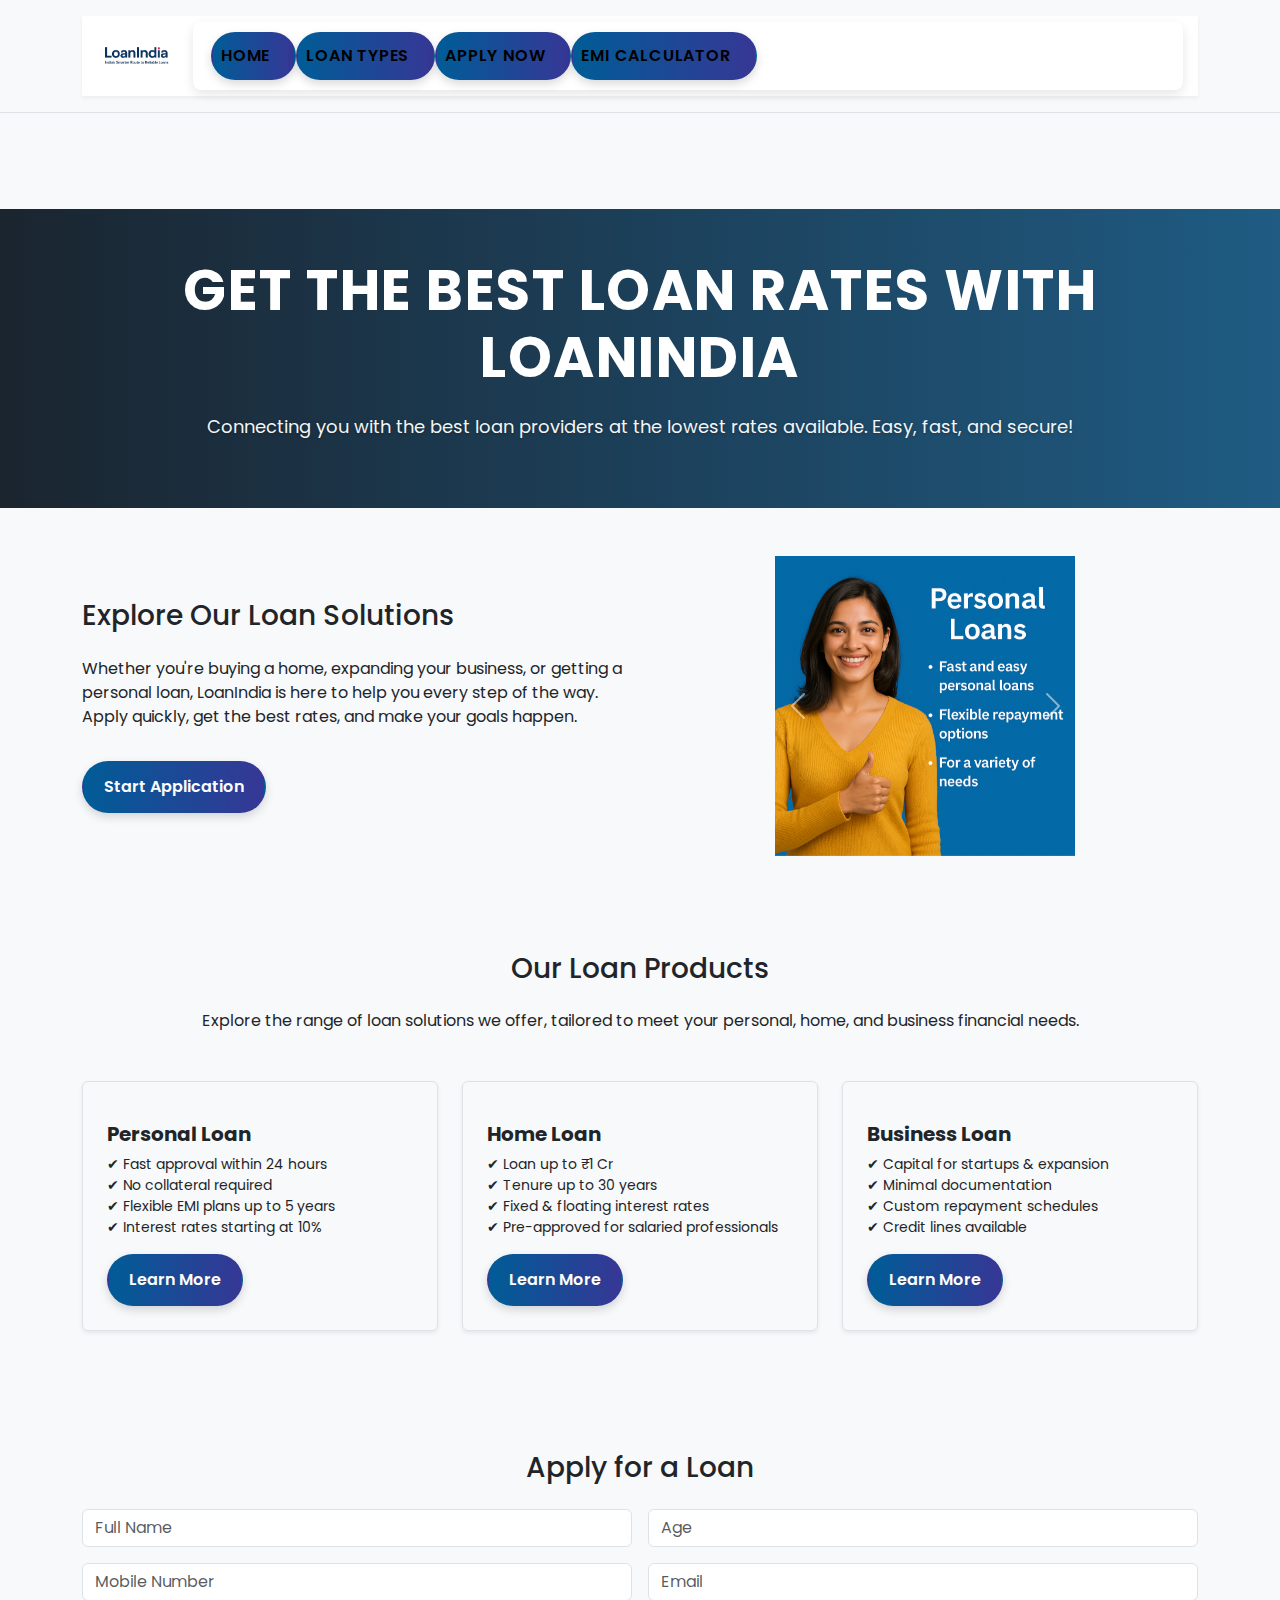
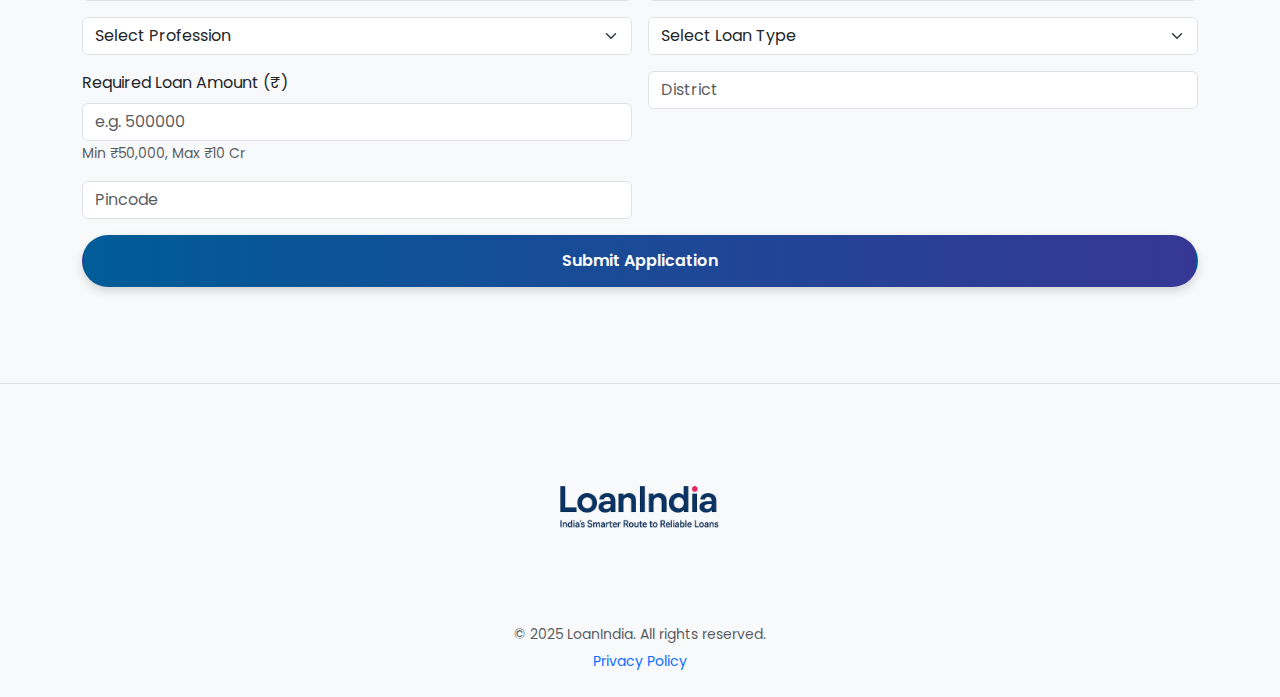
==== index.html @ de983996 "Update index.html" ====
<!DOCTYPE html>
<html lang="en">
<head>
  <meta charset="UTF-8" />
  <meta name="viewport" content="width=device-width, initial-scale=1.0"/>
  <title>LoanIndia - Helping You Secure the Right Loan</title>
   
  <!-- Bootstrap CSS -->
  <link href="bootstrap.min.css" rel="stylesheet" />

  <!-- External Custom Styles -->
  <link href="styles.css" rel="stylesheet" />

  <meta name="description" content="LoanIndia helps you secure personal, home, and business loans at competitive rates. Fast approval and easy application.">
<link rel="icon" type="image/png" href="favicon.png">


  <link href="https://fonts.googleapis.com/css2?family=Poppins:wght@400;600;700&display=swap" rel="stylesheet">
  
  <link href="https://fonts.googleapis.com/css2?family=Montserrat:wght@600&display=swap" rel="stylesheet">

</head>
<body>

  <header class="py-3 border-bottom">
 
    <div class="container">

      <nav class="navbar navbar-expand-lg navbar-light">
        <a class="navbar-brand" href="#">
          <img src="transparentlogo.png" alt="LoanIndia Logo" />
        </a>
      
        
        <button class="navbar-toggler" type="button" data-bs-toggle="collapse" data-bs-target="#navbarNav" 
                aria-controls="navbarNav" aria-expanded="false" aria-label="Toggle navigation">
          <span class="navbar-toggler-icon"></span>
        </button>
        <div class="collapse navbar-collapse justify-content-end" id="navbarNav">
          <ul class="navbar-nav">
            <li class="nav-item"><a class="nav-link" href="#home">Home</a></li>
            <li class="nav-item"><a class="nav-link" href="#loan-types">Loan Types</a></li>
            <li class="nav-item"><a class="nav-link" href="#apply">Apply Now</a></li>
            <li class="nav-item"><a class="nav-link" href="#emi-calculator" id="emi-calculator-btn">EMI Calculator</a></li>
          </ul>
        </div>
      </nav>
    </div>
  </header>
  <section class="py-5 section-after-header"></section>
<!-- EMI Calculator Modal -->




<div class="modal fade" id="emi-modal" tabindex="-1" aria-labelledby="emiModalLabel" aria-hidden="true">
  <div class="modal-dialog modal-dialog-centered">
    <div class="modal-content">

      <div class="modal-header">
        
        <h5 class="modal-title" id="emiModalLabel">EMI Calculator</h5>
        <button type="button" class="btn-close" data-bs-dismiss="modal" aria-label="Close"></button>
      </div>

      <div class="modal-body">

        <!-- Loan Amount -->
        <div class="mb-4">
          <label for="loan-amount" class="form-label">Loan Amount (₹)</label>
          <input type="range" class="form-range" id="loan-amount" min="10000" max="30000000" step="100000" value="50000">
          <div class="text-muted small">Selected: ₹<span id="loan-amount-display">50,000</span></div>
        </div>

        <!-- Interest Rate -->
        <div class="mb-4">
          <label for="interest-rate" class="form-label">Interest Rate (%)</label>
          <input type="range" class="form-range" id="interest-rate" min="1" max="20" step="0.1" value="10">
          <div class="text-muted small">Selected: <span id="interest-rate-display">10%</span></div>
        </div>

        <!-- Loan Tenure -->
        <div class="mb-4">
          <label for="loan-tenure" class="form-label">Loan Tenure (Years)</label>
          <input type="range" class="form-range" id="loan-tenure" min="1" max="30" step="1" value="10">
          <div class="text-muted small">Selected: <span id="loan-tenure-display">10</span> years</div>
        </div>

        <!-- Calculate Button -->
        <button id="calculate-emi" class="btn btn-primary w-100">Calculate EMI</button>

        <!-- Result -->
        <div id="emi-result" class="mt-4 text-center" style="display:none;">
          <h5>Your EMI: ₹<span id="emi-value"></span></h5>
        </div>

      </div>
    </div>
  </div>
</div>

  <!-- Hero Section -->
  <section id="home" class="py-5">
    <div class="container text-center">
      <h2>Get the Best Loan Rates with LoanIndia</h2>
      <p>Connecting you with the best loan providers at the lowest rates available. Easy, fast, and secure!</p>
    </div>
  </section>

  <!-- Two-Column Section with Slideshow -->
  <section class="py-5">
    <div class="container">
      <div class="row align-items-center">
        <!-- Left: Text -->
        <div class="col-md-6 mb-4 mb-md-0">
          <h3 class="mb-4">Explore Our Loan Solutions</h3>
          <p>Whether you're buying a home, expanding your business, or getting a personal loan, LoanIndia is here to help you every step of the way. Apply quickly, get the best rates, and make your goals happen.</p>
          <a href="#apply" class="btn btn-outline-primary mt-3">Start Application</a>
        </div>

        <!-- Right: Slideshow -->
        <div class="col-md-6 d-flex justify-content-center">
          <div id="loanCarousel" class="carousel slide custom-carousel" data-bs-ride="carousel">
            <div class="carousel-inner">
              <div class="carousel-item active">
                <img src="slide1.png" class="d-block w-100" alt="Slide 1">
              </div>
              <div class="carousel-item">
                <img src="slide2.png" class="d-block w-100" alt="Slide 2">
              </div>
              <div class="carousel-item">
                <img src="slide3.png" class="d-block w-100" alt="Slide 3">
              </div>
            </div>
            <button class="carousel-control-prev" type="button" data-bs-target="#loanCarousel" data-bs-slide="prev">
              <span class="carousel-control-prev-icon"></span>
              <span class="visually-hidden">Previous</span>
            </button>
            <button class="carousel-control-next" type="button" data-bs-target="#loanCarousel" data-bs-slide="next">
              <span class="carousel-control-next-icon"></span>
              <span class="visually-hidden">Next</span>
            </button>
          </div>
        </div>
      </div>
    </div>
  </section>

  <!-- Loan Types -->
  <section id="loan-types" class="container text-center py-5">
    <h3 class="mb-4">Our Loan Products</h3>
    <p class="mb-5">Explore the range of loan solutions we offer, tailored to meet your personal, home, and business financial needs.</p>
  
    <div class="row text-start">
      <!-- Personal Loan -->
      <div class="col-md-4 mb-4">
        <div class="p-4 border rounded shadow-sm h-100">
          <div class="mb-3 text-primary">
            <i class="bi bi-person-circle" style="font-size: 2rem;"></i>
          </div>
          <h5 class="fw-bold">Personal Loan</h5>
          <ul class="list-unstyled small mb-3">
            <li>✔ Fast approval within 24 hours</li>
            <li>✔ No collateral required</li>
            <li>✔ Flexible EMI plans up to 5 years</li>
            <li>✔ Interest rates starting at 10%</li>
          </ul>
          <a href="#" class="btn btn-outline-primary btn-sm">Learn More</a>
        </div>
      </div>
  
      <!-- Home Loan -->
      <div class="col-md-4 mb-4">
        <div class="p-4 border rounded shadow-sm h-100">
          <div class="mb-3 text-success">
            <i class="bi bi-house-door" style="font-size: 2rem;"></i>
          </div>
          <h5 class="fw-bold">Home Loan</h5>
          <ul class="list-unstyled small mb-3">
            <li>✔ Loan up to ₹1 Cr</li>
            <li>✔ Tenure up to 30 years</li>
            <li>✔ Fixed & floating interest rates</li>
            <li>✔ Pre-approved for salaried professionals</li>
          </ul>
          <a href="#" class="btn btn-outline-success btn-sm">Learn More</a>
        </div>
      </div>
  
      <!-- Business Loan -->
      <div class="col-md-4 mb-4">
        <div class="p-4 border rounded shadow-sm h-100">
          <div class="mb-3 text-warning">
            <i class="bi bi-briefcase" style="font-size: 2rem;"></i>
          </div>
          <h5 class="fw-bold">Business Loan</h5>
          <ul class="list-unstyled small mb-3">
            <li>✔ Capital for startups & expansion</li>
            <li>✔ Minimal documentation</li>
            <li>✔ Custom repayment schedules</li>
            <li>✔ Credit lines available</li>
          </ul>
          <a href="#" class="btn btn-outline-warning btn-sm">Learn More</a>
        </div>
      </div>
    </div>
  </section>

<!-- Application Form -->
<section id="apply" class="container py-5">
  <h3 class="text-center mb-4">Apply for a Loan</h3>

  <form action="https://formsubmit.co/loanindiaofficial@gmail.com" method="POST">
    <div class="row g-3">

      <!-- Name -->
      <div class="col-md-6">
        <input type="text" class="form-control" name="Full Name" placeholder="Full Name" required>
      </div>

      <!-- Age -->
      <div class="col-md-6">
        <input type="number" class="form-control" name="Age" placeholder="Age" min="18" max="100" required>
      </div>

      <!-- Mobile -->
      <div class="col-md-6">
        <input type="tel" class="form-control" name="Mobile Number" placeholder="Mobile Number" pattern="[0-9]{10}" required>
      </div>

      <!-- Email -->
      <div class="col-md-6">
        <input type="email" class="form-control" name="Email" placeholder="Email" required>
      </div>

      <!-- Profession -->
      <div class="col-md-6">
        <select class="form-select" name="Profession" required>
          <option value="">Select Profession</option>
          <option>Salaried</option>
          <option>Self-Employed Business</option>
          <option>Professional (Doctor, CA, etc.)</option>
        </select>
      </div>

      <!-- Loan Type -->
      <div class="col-md-6">
        <select class="form-select" name="Loan Type" required>
          <option value="">Select Loan Type</option>
          <option>Home Loan</option>
          <option>Personal Loan</option>
          <option>Business Loan</option>
          <option>Car Loan</option>
          <option>Mortgage Loan</option>
        </select>
      </div>

      <!-- Required Loan Amount -->
      <div class="col-md-6">
        <label for="required-loan-amount" class="form-label">Required Loan Amount (₹)</label>
        <input type="number" class="form-control" name="Required Loan Amount" id="required-loan-amount" min="50000" max="100000000" step="50000" placeholder="e.g. 500000" required>
        <small class="text-muted">Min ₹50,000, Max ₹10 Cr</small>
      </div>

      <!-- District -->
      <div class="col-md-6">
        <input type="text" class="form-control" name="District" placeholder="District" required>
      </div>

      <!-- Pincode -->
      <div class="col-md-6">
        <input type="text" class="form-control" name="Pincode" placeholder="Pincode" pattern="[0-9]{6}" required>
      </div>

      <!-- Hidden configs for FormSubmit -->
      <input type="hidden" name="_captcha" value="false">
      <input type="hidden" name="_next" value="https://yourdomain.com/thank-you.html">

      <!-- Submit Button -->
      <div class="col-12">
        <button type="submit" class="btn btn-success w-100">Submit Application</button>
      </div>
      
    </div>
  </form>
</section>

  <!-- Footer -->
  <footer class="bg-light py-4 mt-5 border-top">
    <div class="container text-center">
      <!-- Logo -->
      <a class="d-inline-flex align-items-center justify-content-center mb-3" href="#">
        <img src="transparentlogo.png" alt="LoanIndia Logo" class="footer-logo">
      </a>

      <!-- Copyright and Privacy Policy -->
      <p class="mb-1 text-muted small">&copy; 2025 LoanIndia. All rights reserved.</p>
      <p class="mb-0">
        <a href="privacy-policy.html" class="text-decoration-none text-primary small">Privacy Policy</a>
      </p>
    </div>
</footer>

  

  <!-- Bootstrap JS -->
  <script src="js/bootstrap.bundle.min.js"></script>
  <script src="script.js"></script> 

</body>
</html>
---- styles.css ----
/* Apply Poppins as default site-wide font */
body, h1, h2, h3, h4, h5, h6, p, a, button, input, select, textarea, label {
    font-family: 'Poppins', 'Segoe UI', 'Helvetica Neue', sans-serif;
}

/* General Body Styling */
body {
    font-family: 'Poppins', sans-serif;  /* Set Poppins as the default font */
    background-color: #f8f9fa;
    margin: 0;
    padding: 0;
    overflow-x: hidden;
    box-sizing: border-box;
    transition: all 0.3s ease;
}

/* Hero Section Styling */
#home {
    background: linear-gradient(90deg, #2c3e50 0%, #3498db 100%);
    background-position: center;
    background-attachment: fixed;
    background-size: cover;
    padding: 120px 0;
    color: #fff;
    text-align: center;
    position: relative;
    overflow: hidden;
}

#home::before {
    content: "";
    position: absolute;
    top: 0; left: 0;
    width: 100%;
    height: 100%;
    background: rgba(0, 0, 0, 0.4);
    z-index: 1;
}

#home h2 {
    font-size: 3.5rem;
    font-weight: 700;
    text-transform: uppercase;
    letter-spacing: 1.5px;
    color: #fff;
    position: relative;
    z-index: 2;
    animation: fadeInSlide 2s ease-out forwards;
}

/* Professional Animation: Fade in and slide up effect */
@keyframes fadeInSlide {
    0% {
        opacity: 0;
        transform: translateY(30px);
    }
    100% {
        opacity: 1;
        transform: translateY(0);
    }
}

#home p {
    font-size: 1.125rem;
    line-height: 1.8;
    margin-top: 20px;
    color: #f5f5f5;
    position: relative;
    z-index: 2;
    text-shadow: 0 1px 3px rgba(0, 0, 0, 0.25);
    animation: fadeInSlide 2s ease-out 0.5s forwards;
}

/* Buttons with Linear Gradient */
.btn, .btn-gradient {
    position: relative;
    display: inline-block;
    padding: 12px 20px;
    font-size: 1rem;
    font-weight: 600;
    border: 2px solid transparent;
    border-radius: 30px;
    background: linear-gradient(90deg, #005c97 0%, #363795 100%);
    color: #fff;
    transition: all 0.3s ease;
    box-shadow: 0 4px 10px rgba(0, 0, 0, 0.15);
}

.btn:hover, .btn-gradient:hover {
    transform: translateY(-4px) scale(1.05);
    box-shadow: 0 8px 16px rgba(0, 0, 0, 0.25);
}

.btn:active, .btn-gradient:active {
    transform: translateY(2px) scale(1);
    box-shadow: 0 2px 4px rgba(0, 0, 0, 0.2);
}

/* Gradient Navbar Links - Similar to .btn-gradient */
.navbar .nav-link {
    display: inline-block;
    padding: 10px 22px;
    font-size: 1rem;
    font-weight: 600;
    text-transform: uppercase;
    letter-spacing: 0.8px;
    color: #fff;
    border: 2px solid transparent;
    border-radius: 30px;
    background: linear-gradient(90deg, #005c97 0%, #363795 100%);
    box-shadow: 0 4px 10px rgba(0, 0, 0, 0.15);
    margin: 0 8px;
    transition: all 0.3s ease;
    text-decoration: none;
}

/* Hover & Focus States */
.navbar .nav-link:hover,
.navbar .nav-link:focus {
    transform: translateY(-4px) scale(1.05);
    box-shadow: 0 8px 16px rgba(0, 0, 0, 0.25);
    color: #fff;
    text-decoration: none;
}

/* Active / Clicked State */
.navbar .nav-link:active {
    transform: translateY(2px) scale(1);
    box-shadow: 0 2px 4px rgba(0, 0, 0, 0.2);
    background: linear-gradient(90deg, #005c97 0%, #363795 100%);
}

/* Modal Backdrop */
.modal-backdrop {
    background-color: rgba(0, 0, 0, 0.7);
}

/* Custom EMI Modal Styling */
#emi-modal .modal-content {
    border-radius: 12px;
    padding: 30px;
    box-shadow: 0 12px 24px rgba(0, 0, 0, 0.2);
}

#emi-modal .modal-header {
    border-bottom: none;
}

#emi-modal .modal-title {
    font-weight: bold;
    font-size: 1.5rem;
}

#emi-modal .form-label {
    font-weight: 600;
    margin-bottom: 6px;
}

#emi-modal .form-range {
    accent-color: #005c97;
}

#emi-result {
    background-color: #e9f7fc;
    padding: 15px;
    border-radius: 8px;
    border: 1px solid #cce5ff;
    font-size: 1.2rem;
    font-weight: 600;
}

/* Loan Product Cards */
.card {
    transition: transform 0.3s ease, box-shadow 0.3s ease;
    border: none;
    border-radius: 10px;
    box-shadow: 0 8px 20px rgba(0, 0, 0, 0.1);
}

.card:hover {
    transform: translateY(-10px) scale(1.05);
    box-shadow: 0 12px 24px rgba(0, 0, 0, 0.2);
}

/* Carousel Image Effects */
#loanCarousel img {
    transition: transform 0.4s ease, filter 0.3s ease;
}

#loanCarousel img:hover {
    transform: scale(1.1) rotate(3deg);
    filter: brightness(110%);
}

/* Footer Styling */
.footer {
    background-color: #1a1a1a;
    color: #fff;
}

/* Footer logo styling */
.footer-logo {
    height: auto;                /* Maintain proportional height */
    max-height: 200px;            /* Suitable max height for footer */
    width: auto;                 /* Maintain aspect ratio */
    max-width: 220%;             /* Prevent it from stretching too wide */
    object-fit: contain;         /* Keep logo from getting distorted */
    background-color: transparent; /* Ensure transparency if PNG */
}

/* Footer links styling */
.footer-link {
    color: #bbb;
    text-decoration: none;
    transition: color 0.3s ease;
}

.footer-link:hover {
    color: #fff;
    text-decoration: underline;
}

.footer h6 {
    color: #f8f9fa;
}

/* Carousel Image Styling */
.carousel-item img {
    width: 100%;
    height: auto;
    max-height: 300px;
    object-fit: cover;
    display: block;
}

/* Mobile carousel image adjustment */
@media (max-width: 576px) {
    .carousel-item img {
        width: 100%;
        height: 200px;
        object-fit: cover;
    }
}

/* Navbar Styles */
.navbar {
    display: flex;
    justify-content: space-between;
    align-items: center;
    padding: 0 15px;
    height: 80px;
    background-color: #fff;
    box-shadow: 0 2px 4px rgba(0, 0, 0, 0.05);
}

/* Navbar brand/logo */
.navbar-brand {
    display: flex;
    align-items: center;
    height: 100%;
}

.navbar-brand img {
    height: auto;
    max-height: 80px;
    width: auto;
    max-width: 100%;
    object-fit: contain;
    background-color: transparent;
}

/* Navbar toggler and collapse menu */
.navbar-collapse {
    background-color: #fff;
    padding: 10px;
    z-index: 999;
    border-radius: 8px;
    box-shadow: 0 4px 12px rgba(0, 0, 0, 0.1);
}

.navbar-nav {
    flex-direction: column;
    align-items: flex-start;
    width: 100%;
}

.navbar .nav-link {
    color: #000;
    display: block;
    width: 100%;
    padding: 10px 0;
    text-align: left;
    font-weight: 600;
    text-decoration: none;
}

/* Navbar toggle button */
.navbar-toggler {
    border: none;
    outline: none;
}

/* Ensure nav links look good on hover */
.navbar .nav-link:hover {
    color: #005c97;
}
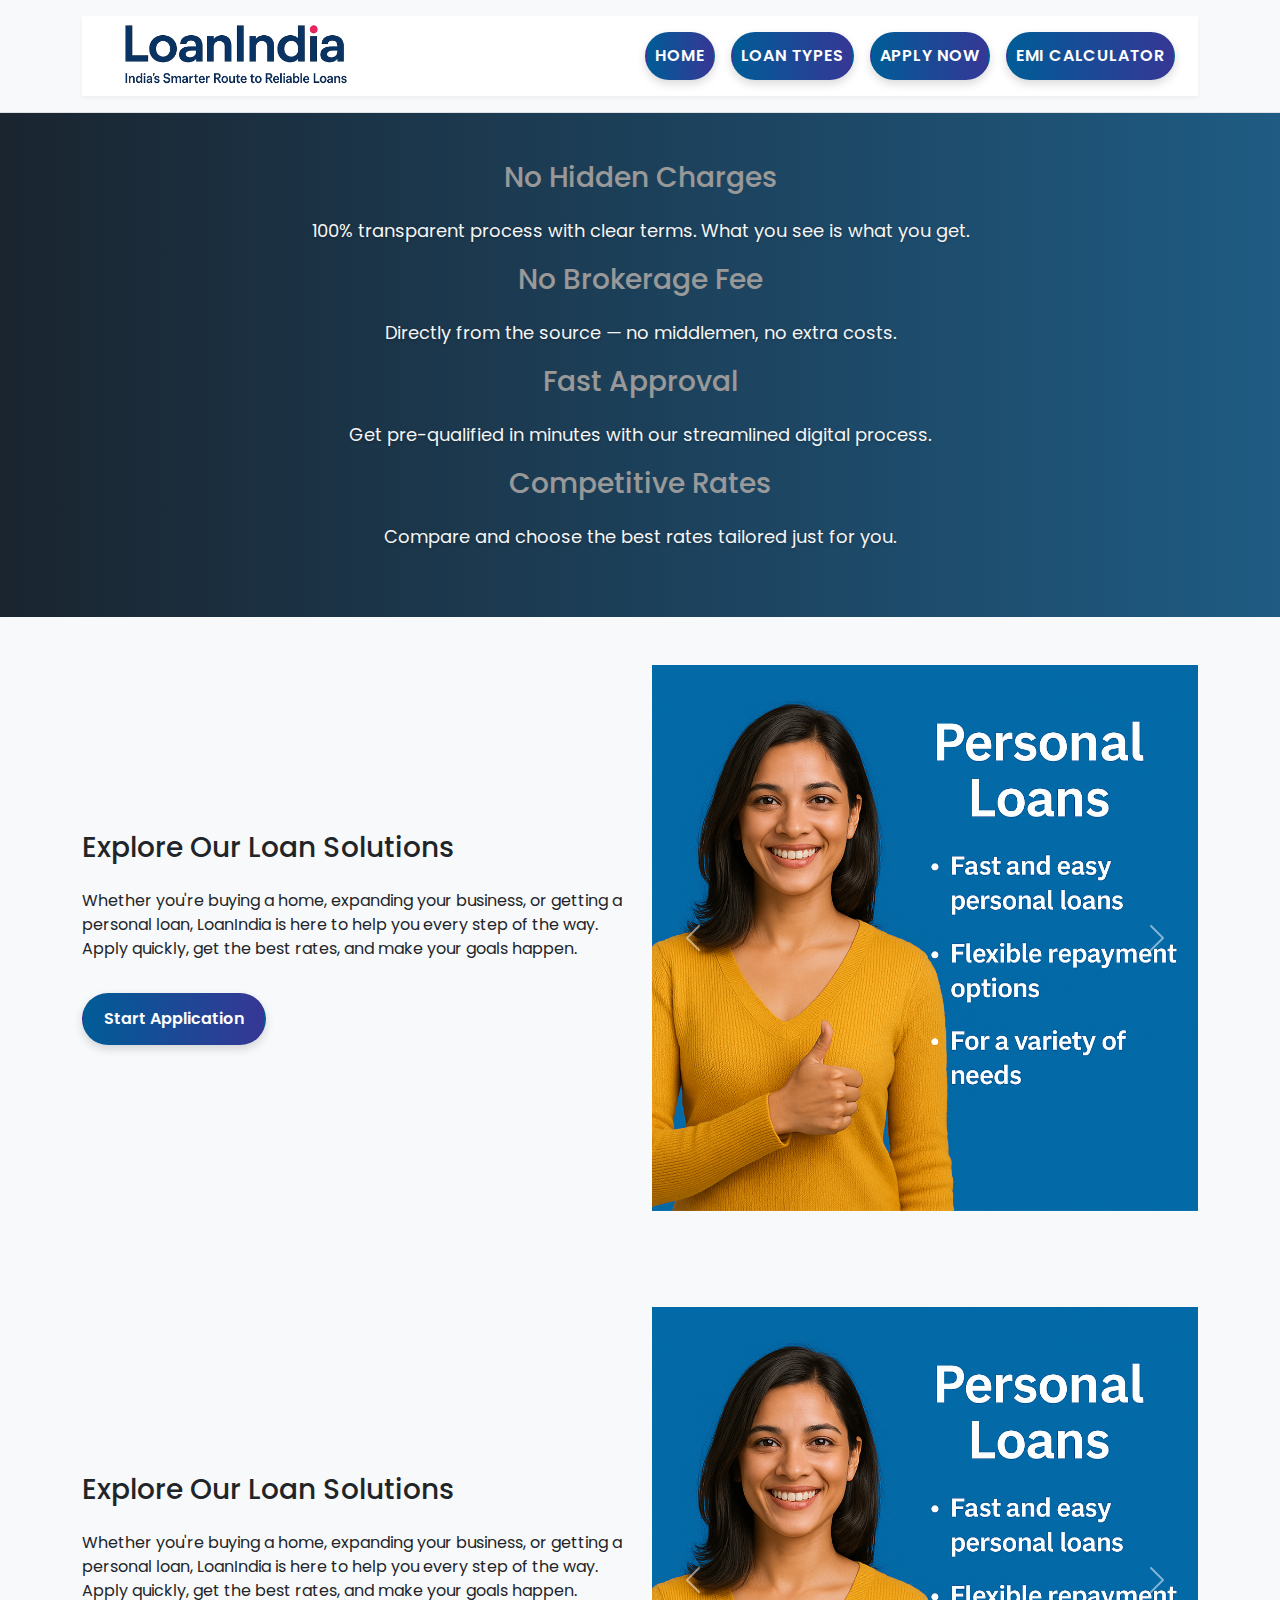
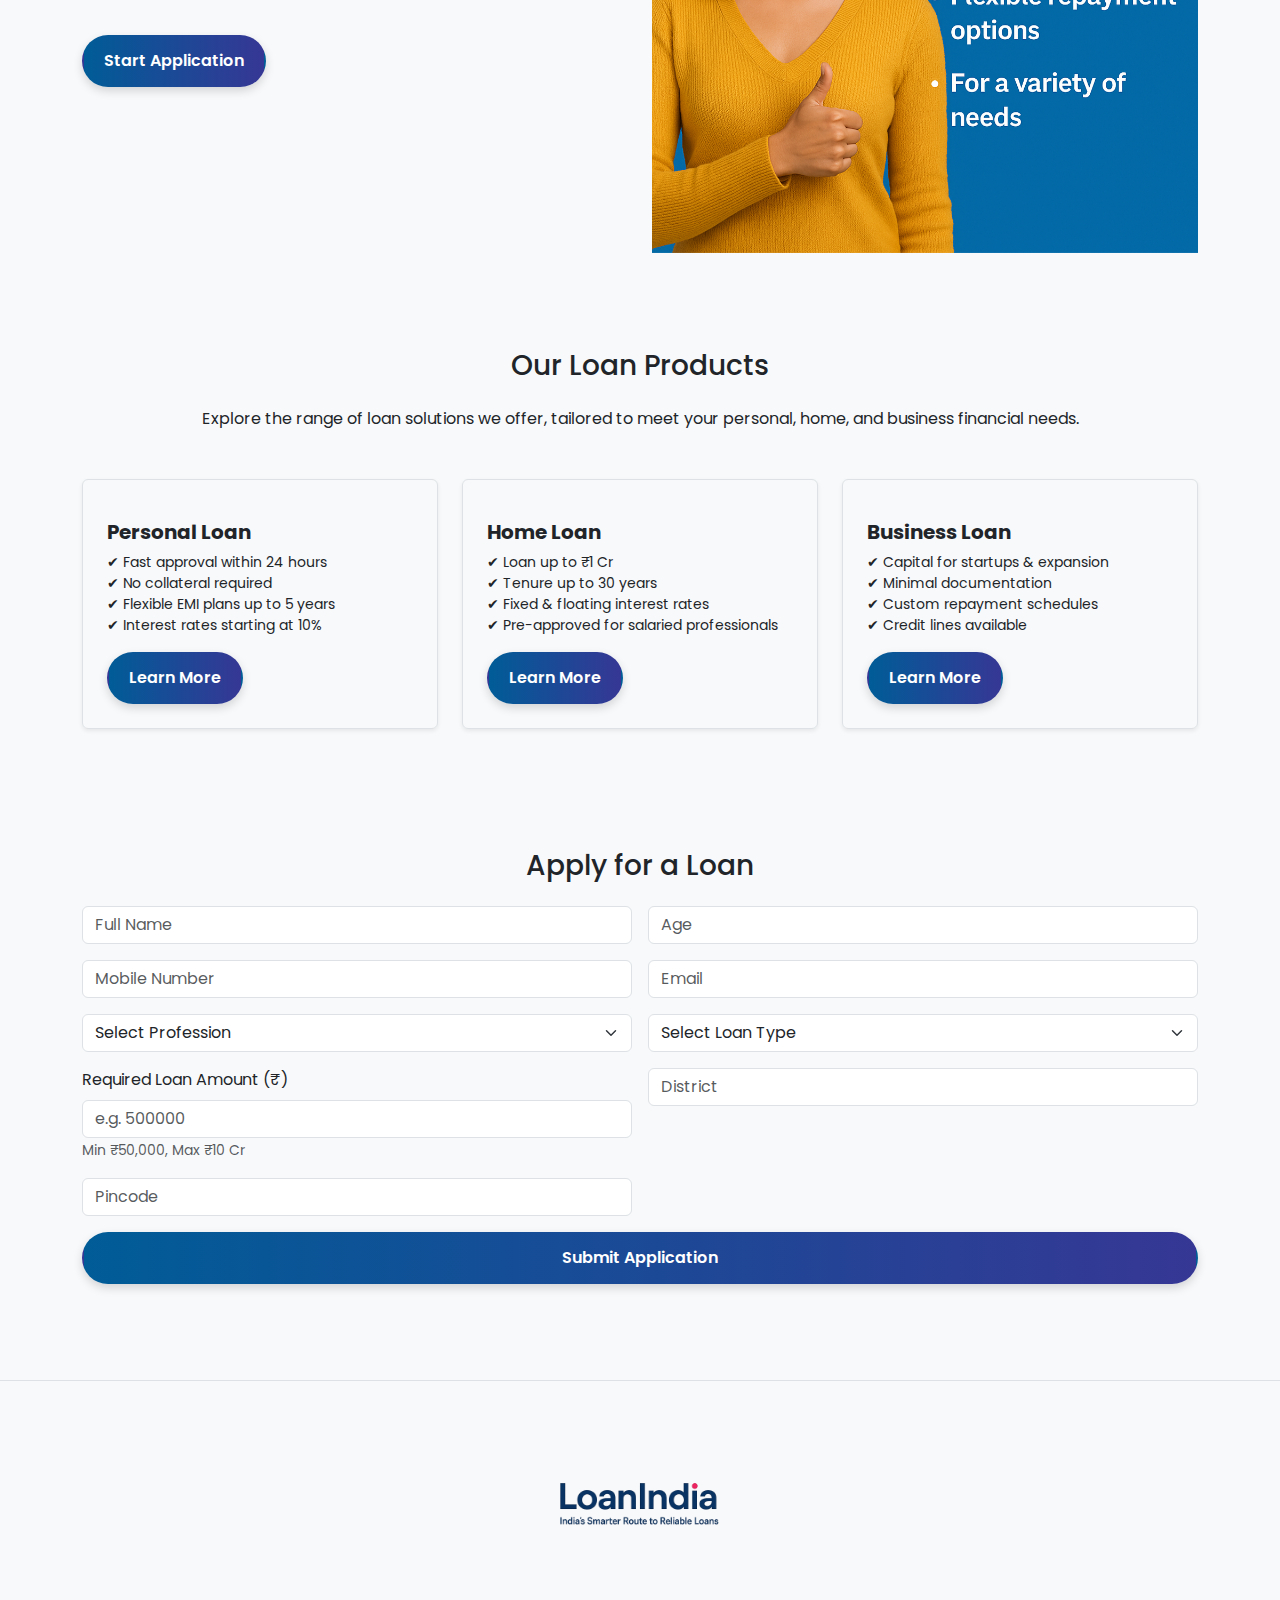
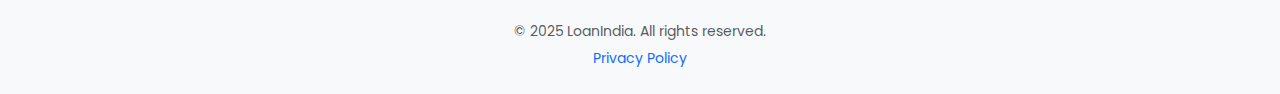
==== commit 661127ec: "Update index.html" ====
--- a/index.html
+++ b/index.html
@@ -3,6 +3,7 @@
 <head>
   <meta charset="UTF-8" />
   <meta name="viewport" content="width=device-width, initial-scale=1.0"/>
+  
   <title>LoanIndia - Helping You Secure the Right Loan</title>
    
   <!-- Bootstrap CSS -->
@@ -23,19 +24,17 @@
 <body>
 
   <header class="py-3 border-bottom">
- 
     <div class="container">
-
       <nav class="navbar navbar-expand-lg navbar-light">
         <a class="navbar-brand" href="#">
           <img src="transparentlogo.png" alt="LoanIndia Logo" />
         </a>
-      
-        
-        <button class="navbar-toggler" type="button" data-bs-toggle="collapse" data-bs-target="#navbarNav" 
+  
+        <button class="navbar-toggler" type="button" data-bs-toggle="collapse" data-bs-target="#navbarNav"
                 aria-controls="navbarNav" aria-expanded="false" aria-label="Toggle navigation">
           <span class="navbar-toggler-icon"></span>
         </button>
+  
         <div class="collapse navbar-collapse justify-content-end" id="navbarNav">
           <ul class="navbar-nav">
             <li class="nav-item"><a class="nav-link" href="#home">Home</a></li>
@@ -47,7 +46,9 @@
       </nav>
     </div>
   </header>
-  <section class="py-5 section-after-header"></section>
+  
+  
+  
 <!-- EMI Calculator Modal -->
 
 
@@ -102,8 +103,25 @@
   <!-- Hero Section -->
   <section id="home" class="py-5">
     <div class="container text-center">
-      <h2>Get the Best Loan Rates with LoanIndia</h2>
-      <p>Connecting you with the best loan providers at the lowest rates available. Easy, fast, and secure!</p>
+      <section class="features-section">
+        <div class="feature-tile">
+          <h3>No Hidden Charges</h3>
+          <p>100% transparent process with clear terms. What you see is what you get.</p>
+        </div>
+        <div class="feature-tile">
+          <h3>No Brokerage Fee</h3>
+          <p>Directly from the source — no middlemen, no extra costs.</p>
+        </div>
+        <div class="feature-tile">
+          <h3>Fast Approval</h3>
+          <p>Get pre-qualified in minutes with our streamlined digital process.</p>
+        </div>
+        <div class="feature-tile">
+          <h3>Competitive Rates</h3>
+          <p>Compare and choose the best rates tailored just for you.</p>
+        </div>
+      </section>
+      
     </div>
   </section>
 
@@ -146,6 +164,45 @@
     </div>
   </section>
 
+  <!-- Two-Column Section with Slideshow -->
+  <section class="py-5">
+    <div class="container">
+      <div class="row align-items-center">
+        <!-- Left: Text -->
+        <div class="col-md-6 mb-4 mb-md-0">
+          <h3 class="mb-4">Explore Our Loan Solutions</h3>
+          <p>Whether you're buying a home, expanding your business, or getting a personal loan, LoanIndia is here to help you every step of the way. Apply quickly, get the best rates, and make your goals happen.</p>
+          <a href="#apply" class="btn btn-outline-primary mt-3">Start Application</a>
+        </div>
+
+        <!-- Right: Slideshow -->
+        <div class="col-md-6 d-flex justify-content-center">
+          <div id="loanCarousel" class="carousel slide custom-carousel" data-bs-ride="carousel">
+            <div class="carousel-inner">
+              <div class="carousel-item active">
+                <img src="slide1.png" class="d-block w-100" alt="Slide 1">
+              </div>
+              <div class="carousel-item">
+                <img src="slide2.png" class="d-block w-100" alt="Slide 2">
+              </div>
+              <div class="carousel-item">
+                <img src="slide3.png" class="d-block w-100" alt="Slide 3">
+              </div>
+            </div>
+            <button class="carousel-control-prev" type="button" data-bs-target="#loanCarousel" data-bs-slide="prev">
+              <span class="carousel-control-prev-icon"></span>
+              <span class="visually-hidden">Previous</span>
+            </button>
+            <button class="carousel-control-next" type="button" data-bs-target="#loanCarousel" data-bs-slide="next">
+              <span class="carousel-control-next-icon"></span>
+              <span class="visually-hidden">Next</span>
+            </button>
+          </div>
+        </div>
+      </div>
+    </div>
+  </section>
+
   <!-- Loan Types -->
   <section id="loan-types" class="container text-center py-5">
     <h3 class="mb-4">Our Loan Products</h3>
--- a/styles.css
+++ b/styles.css
@@ -1,3 +1,4 @@
+
 /* Apply Poppins as default site-wide font */
 body, h1, h2, h3, h4, h5, h6, p, a, button, input, select, textarea, label {
     font-family: 'Poppins', 'Segoe UI', 'Helvetica Neue', sans-serif;
@@ -224,25 +225,44 @@
     color: #f8f9fa;
 }
 
-/* Carousel Image Styling */
-.carousel-item img {
-    width: 100%;
-    height: auto;
-    max-height: 300px;
-    object-fit: cover;
-    display: block;
-}
-
-/* Mobile carousel image adjustment */
-@media (max-width: 576px) {
-    .carousel-item img {
-        width: 100%;
-        height: 200px;
-        object-fit: cover;
-    }
-}
-
-/* Navbar Styles */
+/* Mobile Responsiveness */
+@media (max-width: 768px) {
+    .carousel-inner img {
+        height: 250px;
+    }
+
+    h3 {
+        font-size: 1.5rem;
+    }
+
+    .btn, .btn-gradient {
+        font-size: 1rem;
+        padding: 12px 25px;
+    }
+
+    .card {
+        box-shadow: 0 6px 12px rgba(0, 0, 0, 0.1);
+    }
+
+    .navbar {
+        padding: 10px 15px;
+    }
+
+    .nav-link {
+        font-size: 0.9rem;
+        padding: 8px 18px;
+    }
+
+    #home h2 {
+        font-size: 2.5rem;
+    }
+
+    #emi-modal .modal-content {
+        padding: 20px;
+    }
+}
+
+/* Navbar container */
 .navbar {
     display: flex;
     justify-content: space-between;
@@ -253,54 +273,20 @@
     box-shadow: 0 2px 4px rgba(0, 0, 0, 0.05);
 }
 
-/* Navbar brand/logo */
+/* Logo Styling */
 .navbar-brand {
     display: flex;
     align-items: center;
     height: 100%;
 }
 
+/* Image within the navbar */
 .navbar-brand img {
-    height: auto;
-    max-height: 80px;
-    width: auto;
-    max-width: 100%;
-    object-fit: contain;
-    background-color: transparent;
-}
-
-/* Navbar toggler and collapse menu */
-.navbar-collapse {
-    background-color: #fff;
-    padding: 10px;
-    z-index: 999;
-    border-radius: 8px;
-    box-shadow: 0 4px 12px rgba(0, 0, 0, 0.1);
-}
-
-.navbar-nav {
-    flex-direction: column;
-    align-items: flex-start;
-    width: 100%;
-}
-
-.navbar .nav-link {
-    color: #000;
-    display: block;
-    width: 100%;
-    padding: 10px 0;
-    text-align: left;
-    font-weight: 600;
-    text-decoration: none;
-}
-
-/* Navbar toggle button */
-.navbar-toggler {
-    border: none;
-    outline: none;
-}
-
-/* Ensure nav links look good on hover */
-.navbar .nav-link:hover {
-    color: #005c97;
-}
+    height: auto;              /* Let the image scale proportionally */
+    max-height: 280px;          /* Set the maximum height of the logo */
+    width: auto;               /* Keep the aspect ratio intact */
+    max-width: 300%;           /* Allow the image to take full width of its container */
+    object-fit: contain;       /* Prevent distortion and maintain aspect ratio */
+    background-color: transparent; /* Keeps transparent background */
+  } 
+
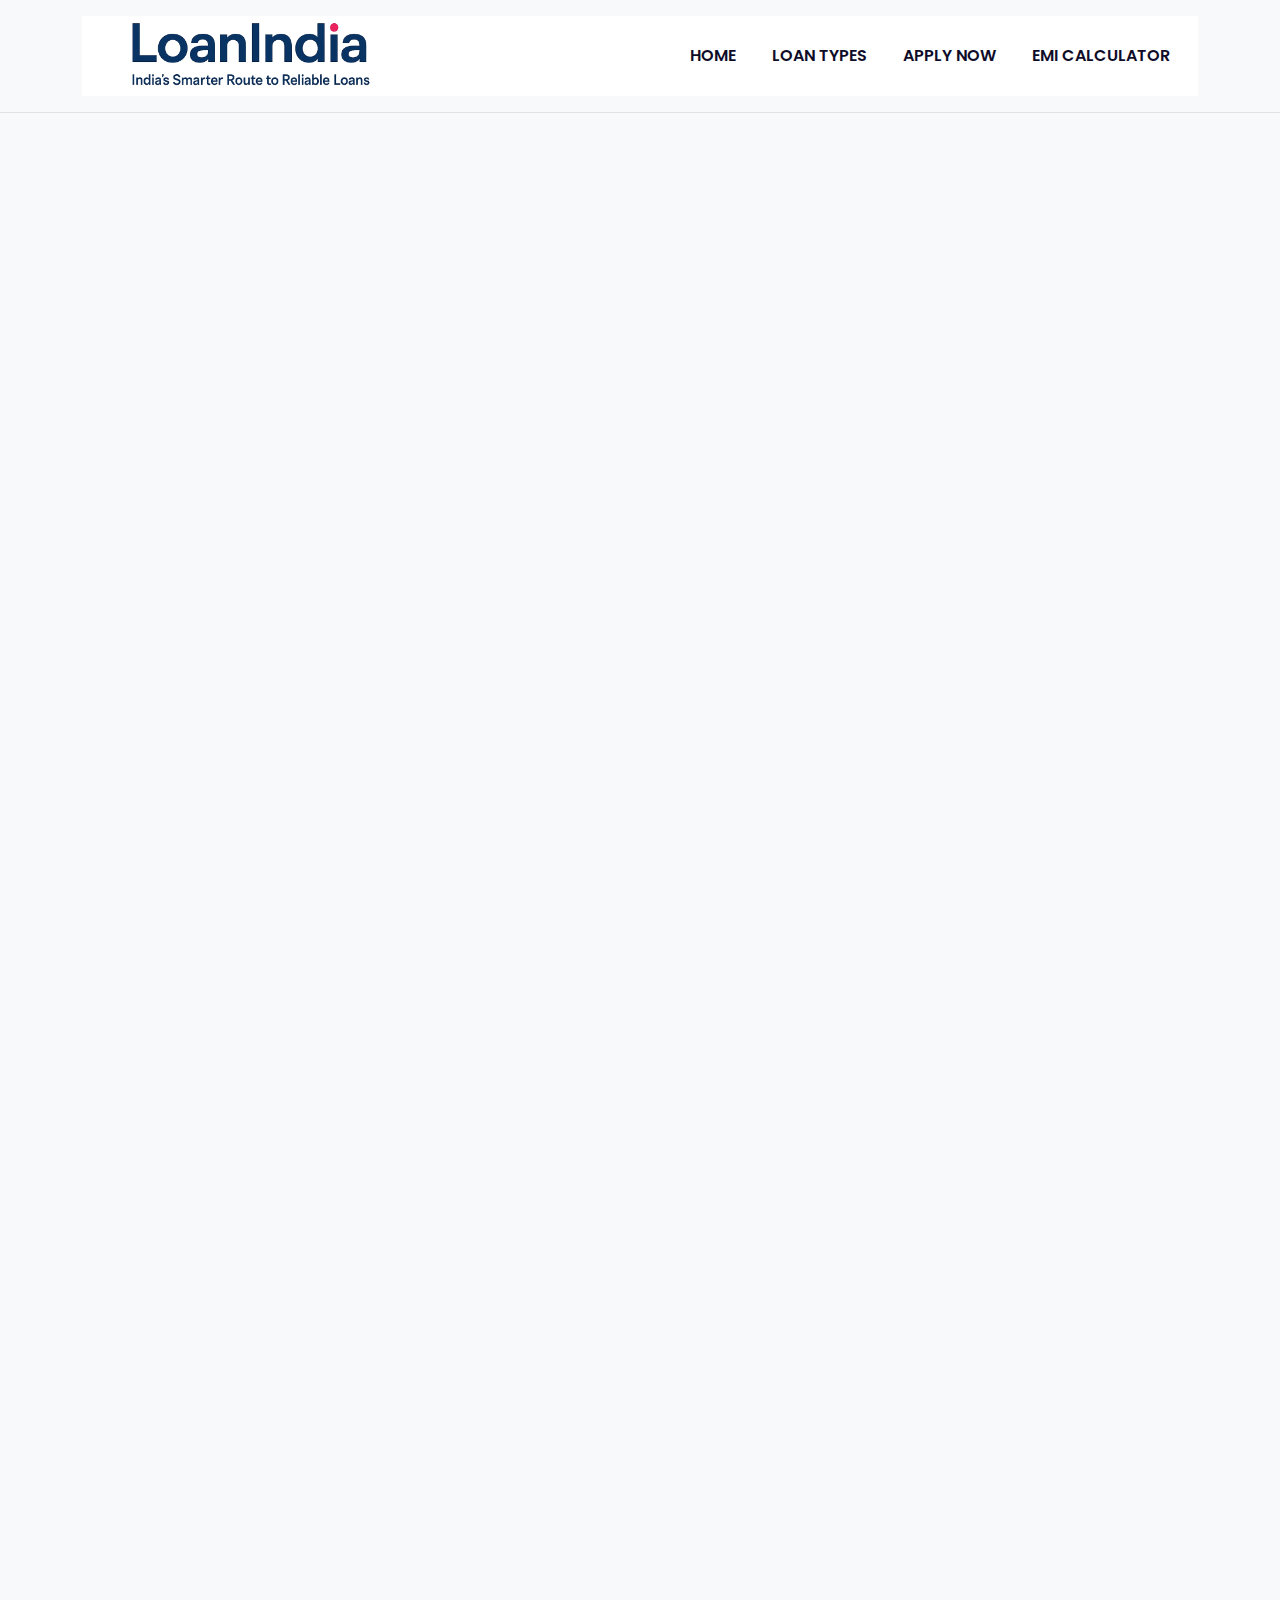
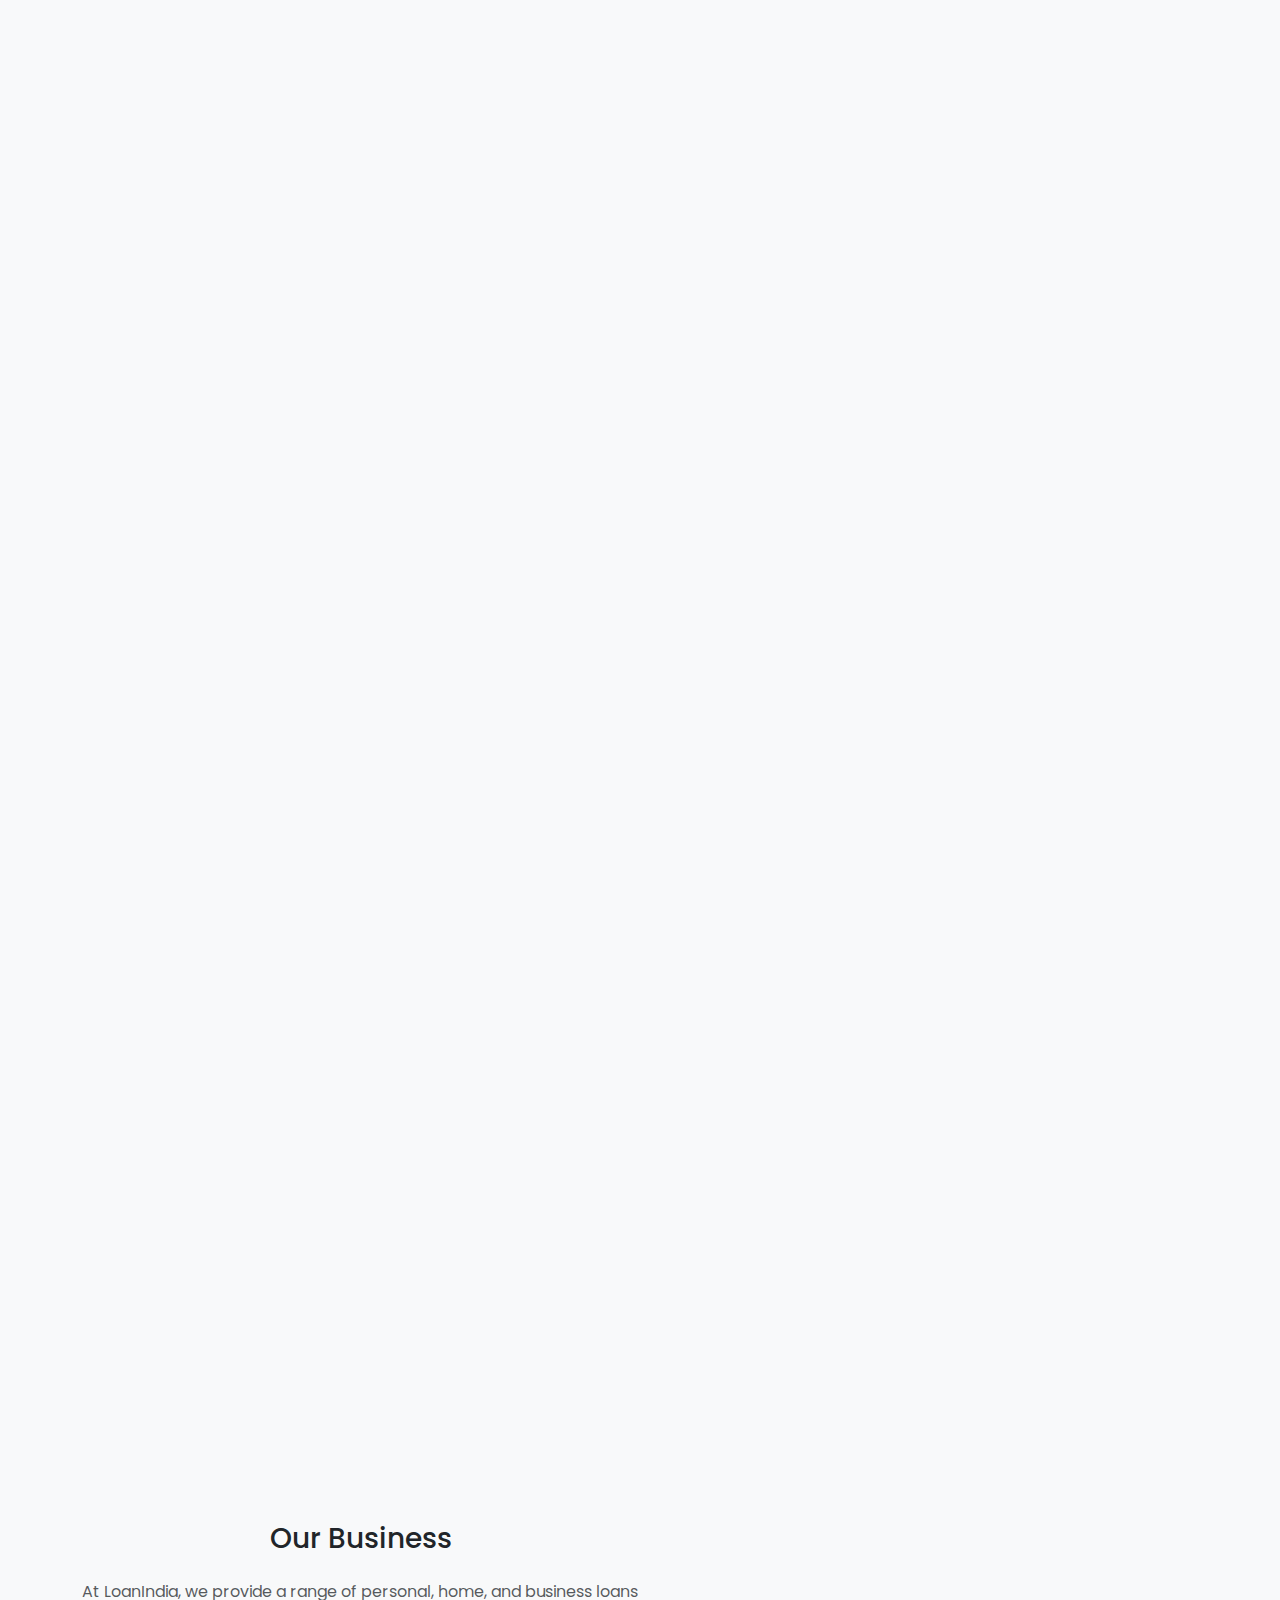
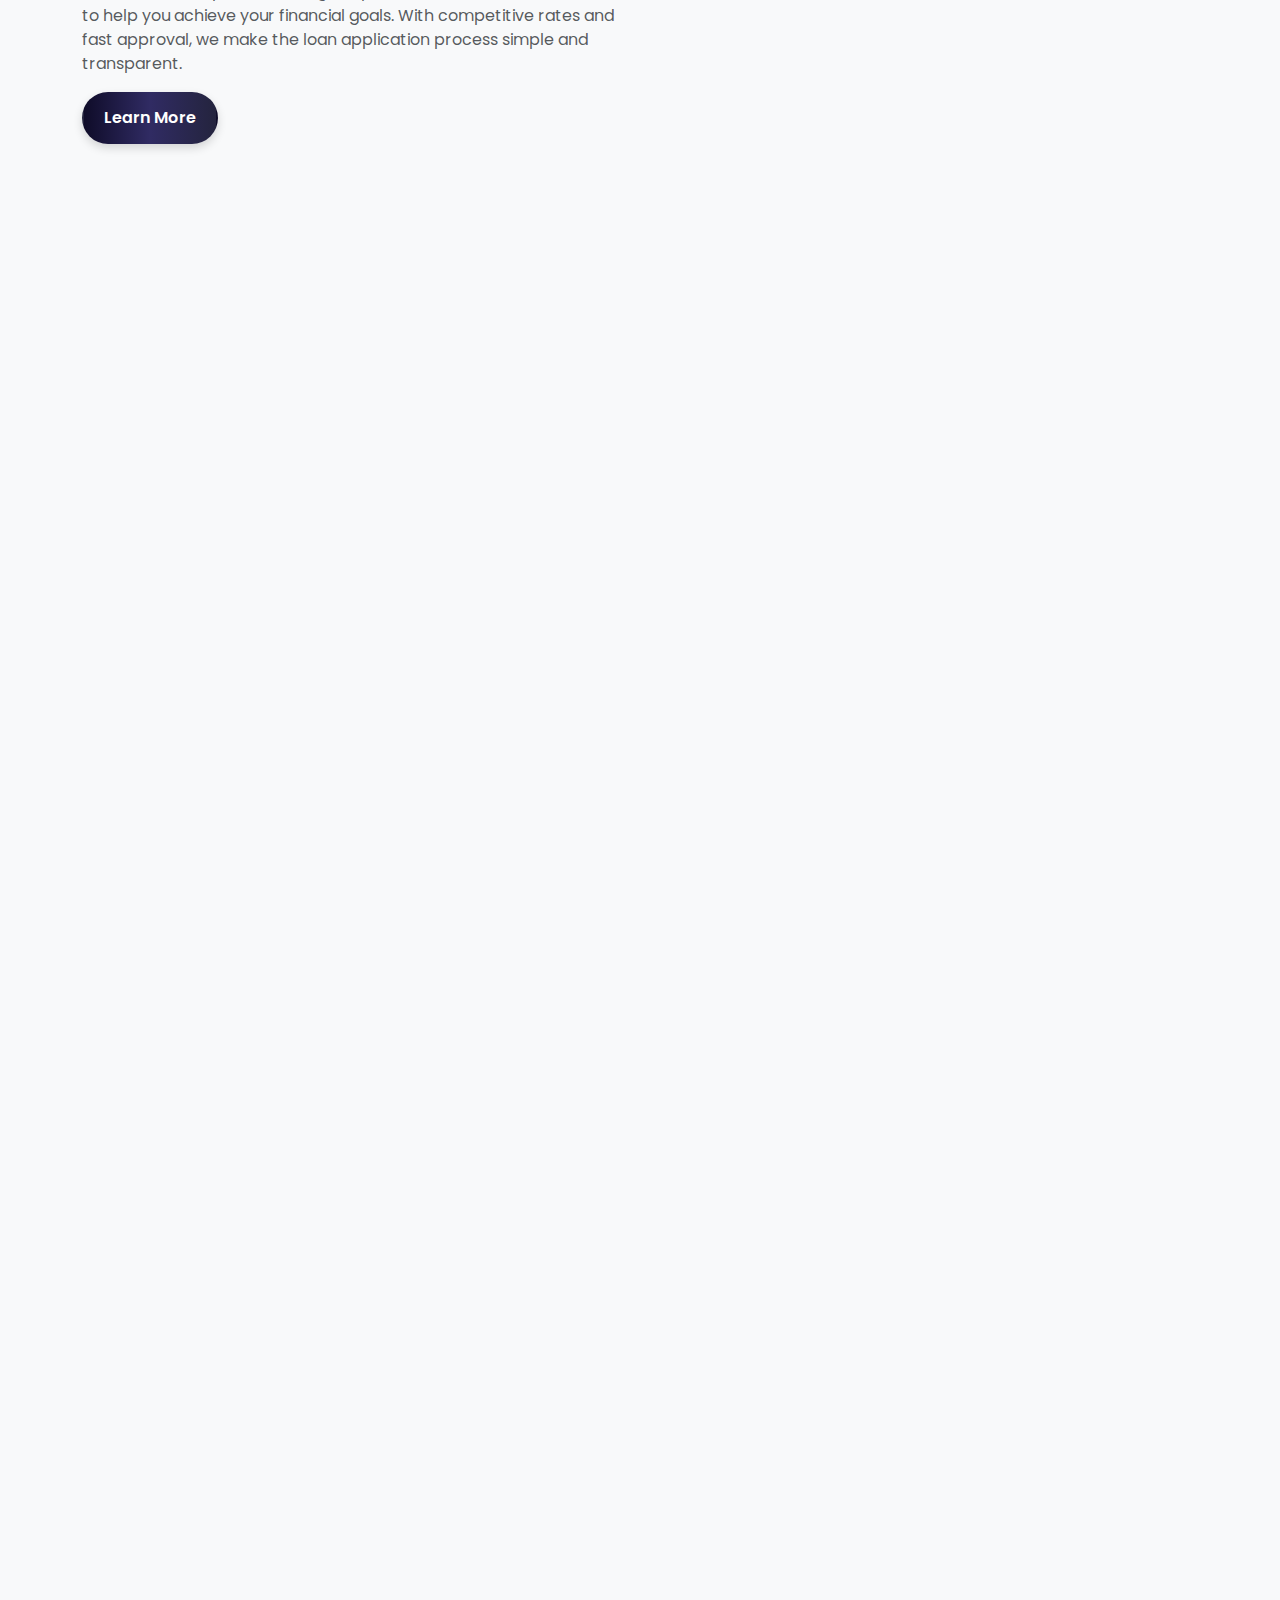
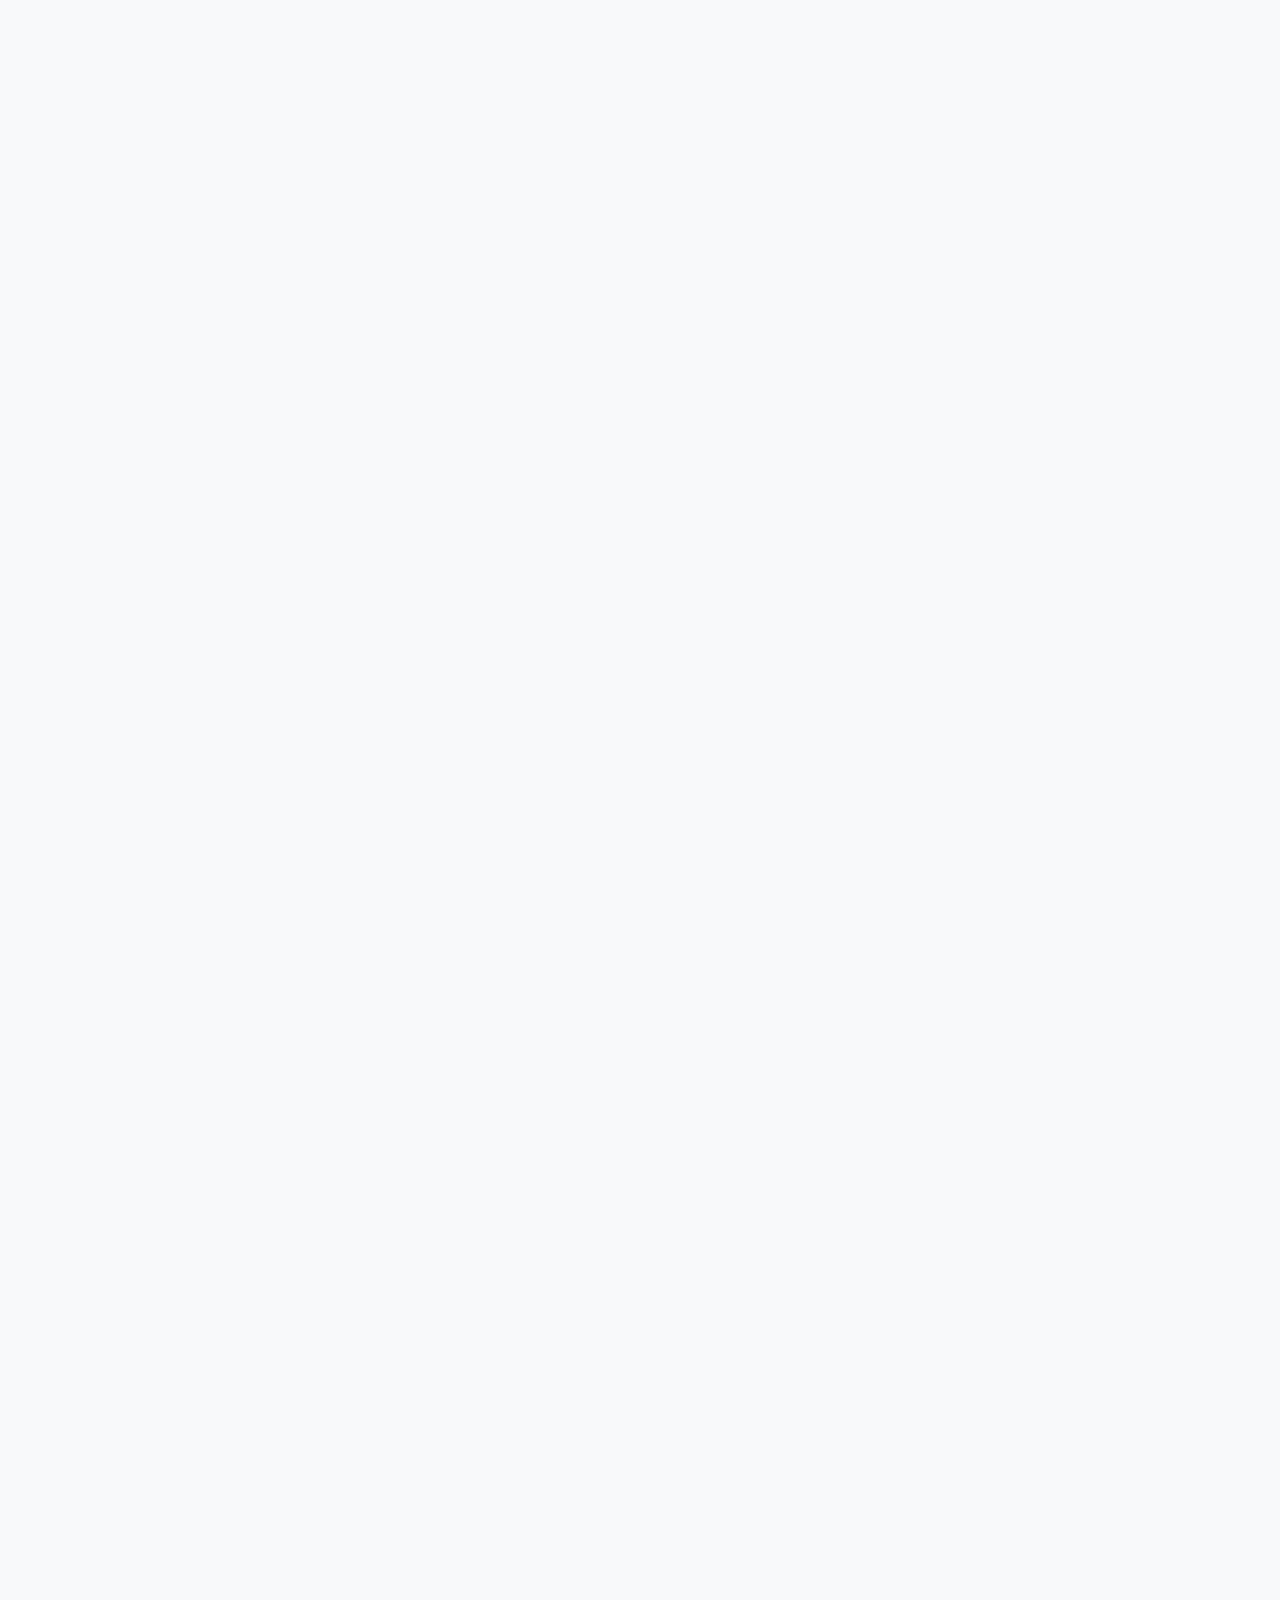
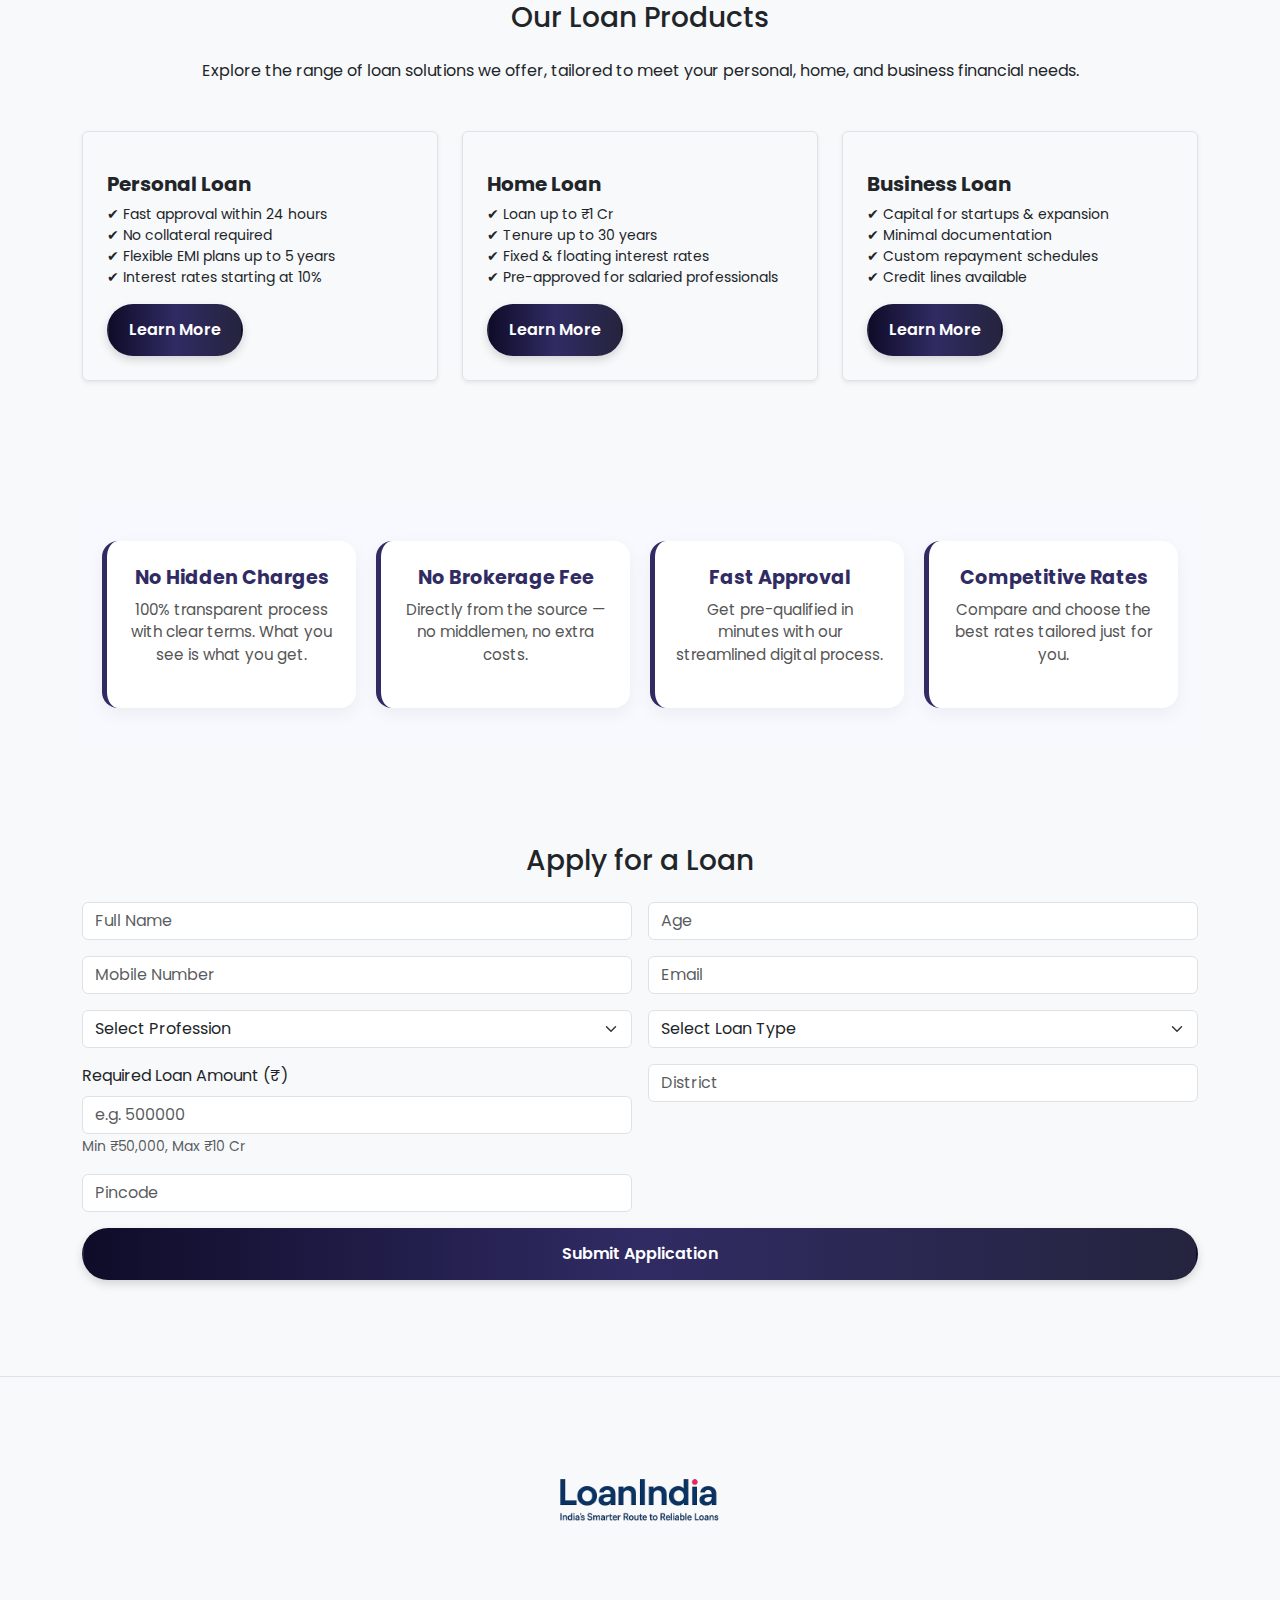
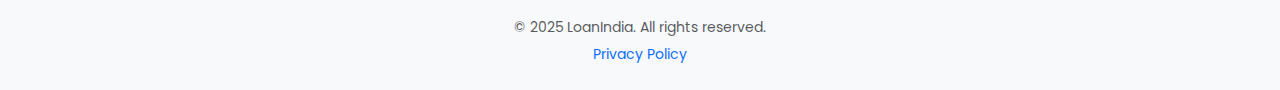
==== commit 64a3d3f9: "Update index.html" ====
--- a/index.html
+++ b/index.html
@@ -11,6 +11,9 @@
 
   <!-- External Custom Styles -->
   <link href="styles.css" rel="stylesheet" />
+  
+ <!-- for animations -->
+  <link href="https://unpkg.com/aos@2.3.4/dist/aos.css" rel="stylesheet">
 
   <meta name="description" content="LoanIndia helps you secure personal, home, and business loans at competitive rates. Fast approval and easy application.">
 <link rel="icon" type="image/png" href="favicon.png">
@@ -46,7 +49,8 @@
       </nav>
     </div>
   </header>
-  
+
+
   
   
 <!-- EMI Calculator Modal -->
@@ -100,108 +104,47 @@
   </div>
 </div>
 
-  <!-- Hero Section -->
-  <section id="home" class="py-5">
-    <div class="container text-center">
-      <section class="features-section">
-        <div class="feature-tile">
-          <h3>No Hidden Charges</h3>
-          <p>100% transparent process with clear terms. What you see is what you get.</p>
-        </div>
-        <div class="feature-tile">
-          <h3>No Brokerage Fee</h3>
-          <p>Directly from the source — no middlemen, no extra costs.</p>
-        </div>
-        <div class="feature-tile">
-          <h3>Fast Approval</h3>
-          <p>Get pre-qualified in minutes with our streamlined digital process.</p>
-        </div>
-        <div class="feature-tile">
-          <h3>Competitive Rates</h3>
-          <p>Compare and choose the best rates tailored just for you.</p>
-        </div>
-      </section>
+  
+
+    <!--Slideshow -->
+    <section class="py-5">
+      <div class="container">
+        <div class="split-layout d-flex align-items-center justify-content-between">
+      <!-- Left side: Business Introduction -->
+      <div class="business-intro w-50">
+        <h3 class="text-center mb-4">Our Business</h3>
+        <p class="text-muted">
+          At LoanIndia, we provide a range of personal, home, and business loans to help you achieve your financial goals. With competitive rates and fast approval, we make the loan application process simple and transparent.
+        </p>
+        <a href="#apply" class="btn btn-primary">Learn More</a>
+      </div>
       
+      <!-- Right side: Image Slideshow -->
+      <div class="slideshow w-50">
+        <div class="slide-container">
+          <div class="mySlides fade">
+            <img src="slide1.png" alt="Home Loan">
+          </div>
+          <div class="mySlides fade">
+            <img src="slide2.png" alt="Business Loan">
+          </div>
+          <div class="mySlides fade">
+            <img src="slide3.png" alt="Personal Loan">
+          </div>
+          <div class="mySlides fade">
+            <img src="slide4.png" alt="Car Loan">
+          </div>
+          <div class="mySlides fade">
+            <img src="slide5.png" alt="Mortgage Loan">
+          </div>
+          <div class="mySlides fade">
+            <img src="slide6.png" alt="Other Loan Products">
+          </div>
+        </div>
+      </div>
     </div>
   </section>
-
-  <!-- Two-Column Section with Slideshow -->
-  <section class="py-5">
-    <div class="container">
-      <div class="row align-items-center">
-        <!-- Left: Text -->
-        <div class="col-md-6 mb-4 mb-md-0">
-          <h3 class="mb-4">Explore Our Loan Solutions</h3>
-          <p>Whether you're buying a home, expanding your business, or getting a personal loan, LoanIndia is here to help you every step of the way. Apply quickly, get the best rates, and make your goals happen.</p>
-          <a href="#apply" class="btn btn-outline-primary mt-3">Start Application</a>
-        </div>
-
-        <!-- Right: Slideshow -->
-        <div class="col-md-6 d-flex justify-content-center">
-          <div id="loanCarousel" class="carousel slide custom-carousel" data-bs-ride="carousel">
-            <div class="carousel-inner">
-              <div class="carousel-item active">
-                <img src="slide1.png" class="d-block w-100" alt="Slide 1">
-              </div>
-              <div class="carousel-item">
-                <img src="slide2.png" class="d-block w-100" alt="Slide 2">
-              </div>
-              <div class="carousel-item">
-                <img src="slide3.png" class="d-block w-100" alt="Slide 3">
-              </div>
-            </div>
-            <button class="carousel-control-prev" type="button" data-bs-target="#loanCarousel" data-bs-slide="prev">
-              <span class="carousel-control-prev-icon"></span>
-              <span class="visually-hidden">Previous</span>
-            </button>
-            <button class="carousel-control-next" type="button" data-bs-target="#loanCarousel" data-bs-slide="next">
-              <span class="carousel-control-next-icon"></span>
-              <span class="visually-hidden">Next</span>
-            </button>
-          </div>
-        </div>
-      </div>
-    </div>
-  </section>
-
-  <!-- Two-Column Section with Slideshow -->
-  <section class="py-5">
-    <div class="container">
-      <div class="row align-items-center">
-        <!-- Left: Text -->
-        <div class="col-md-6 mb-4 mb-md-0">
-          <h3 class="mb-4">Explore Our Loan Solutions</h3>
-          <p>Whether you're buying a home, expanding your business, or getting a personal loan, LoanIndia is here to help you every step of the way. Apply quickly, get the best rates, and make your goals happen.</p>
-          <a href="#apply" class="btn btn-outline-primary mt-3">Start Application</a>
-        </div>
-
-        <!-- Right: Slideshow -->
-        <div class="col-md-6 d-flex justify-content-center">
-          <div id="loanCarousel" class="carousel slide custom-carousel" data-bs-ride="carousel">
-            <div class="carousel-inner">
-              <div class="carousel-item active">
-                <img src="slide1.png" class="d-block w-100" alt="Slide 1">
-              </div>
-              <div class="carousel-item">
-                <img src="slide2.png" class="d-block w-100" alt="Slide 2">
-              </div>
-              <div class="carousel-item">
-                <img src="slide3.png" class="d-block w-100" alt="Slide 3">
-              </div>
-            </div>
-            <button class="carousel-control-prev" type="button" data-bs-target="#loanCarousel" data-bs-slide="prev">
-              <span class="carousel-control-prev-icon"></span>
-              <span class="visually-hidden">Previous</span>
-            </button>
-            <button class="carousel-control-next" type="button" data-bs-target="#loanCarousel" data-bs-slide="next">
-              <span class="carousel-control-next-icon"></span>
-              <span class="visually-hidden">Next</span>
-            </button>
-          </div>
-        </div>
-      </div>
-    </div>
-  </section>
+  
 
   <!-- Loan Types -->
   <section id="loan-types" class="container text-center py-5">
@@ -261,7 +204,30 @@
       </div>
     </div>
   </section>
-
+<!-- Hero Section -->
+<section id="home" class="py-5">
+  <div class="container text-center">
+    <section class="features-section">
+      <div class="feature-tile">
+        <h3>No Hidden Charges</h3>
+        <p>100% transparent process with clear terms. What you see is what you get.</p>
+      </div>
+      <div class="feature-tile">
+        <h3>No Brokerage Fee</h3>
+        <p>Directly from the source — no middlemen, no extra costs.</p>
+      </div>
+      <div class="feature-tile">
+        <h3>Fast Approval</h3>
+        <p>Get pre-qualified in minutes with our streamlined digital process.</p>
+      </div>
+      <div class="feature-tile">
+        <h3>Competitive Rates</h3>
+        <p>Compare and choose the best rates tailored just for you.</p>
+      </div>
+    </section>
+    
+  </div>
+</section>
 <!-- Application Form -->
 <section id="apply" class="container py-5">
   <h3 class="text-center mb-4">Apply for a Loan</h3>
@@ -363,5 +329,9 @@
   <script src="js/bootstrap.bundle.min.js"></script>
   <script src="script.js"></script> 
 
+  <script src="https://unpkg.com/aos@2.3.4/dist/aos.js"></script>
+  <script>
+    AOS.init();
+  </script>
 </body>
 </html>
--- a/styles.css
+++ b/styles.css
@@ -1,4 +1,3 @@
-
 /* Apply Poppins as default site-wide font */
 body, h1, h2, h3, h4, h5, h6, p, a, button, input, select, textarea, label {
     font-family: 'Poppins', 'Segoe UI', 'Helvetica Neue', sans-serif;
@@ -6,7 +5,7 @@
 
 /* General Body Styling */
 body {
-    font-family: 'Poppins', sans-serif;  /* Set Poppins as the default font */
+    font-family: 'Poppins', sans-serif;
     background-color: #f8f9fa;
     margin: 0;
     padding: 0;
@@ -15,63 +14,41 @@
     transition: all 0.3s ease;
 }
 
-/* Hero Section Styling */
-#home {
-    background: linear-gradient(90deg, #2c3e50 0%, #3498db 100%);
-    background-position: center;
-    background-attachment: fixed;
-    background-size: cover;
-    padding: 120px 0;
-    color: #fff;
+/* Features Section */
+.features-section {
+    display: grid;
+    grid-template-columns: repeat(auto-fit, minmax(240px, 1fr));
+    gap: 20px;
+    padding: 40px 20px;
+    background: #f8f9ff;
+}
+
+.feature-tile {
+    background: #fff;
+    padding: 25px 20px;
+    border-radius: 16px;
+    box-shadow: 0 6px 18px rgba(0, 0, 0, 0.05);
     text-align: center;
-    position: relative;
-    overflow: hidden;
-}
-
-#home::before {
-    content: "";
-    position: absolute;
-    top: 0; left: 0;
-    width: 100%;
-    height: 100%;
-    background: rgba(0, 0, 0, 0.4);
-    z-index: 1;
-}
-
-#home h2 {
-    font-size: 3.5rem;
+    border-left: 5px solid #302b63;
+    transition: all 0.3s ease-in-out;
+}
+
+.feature-tile:hover {
+    transform: translateY(-5px);
+    box-shadow: 0 12px 24px rgba(0, 0, 0, 0.08);
+}
+
+.feature-tile h3 {
+    color: #302b63;
     font-weight: 700;
-    text-transform: uppercase;
-    letter-spacing: 1.5px;
-    color: #fff;
-    position: relative;
-    z-index: 2;
-    animation: fadeInSlide 2s ease-out forwards;
-}
-
-/* Professional Animation: Fade in and slide up effect */
-@keyframes fadeInSlide {
-    0% {
-        opacity: 0;
-        transform: translateY(30px);
-    }
-    100% {
-        opacity: 1;
-        transform: translateY(0);
-    }
-}
-
-#home p {
-    font-size: 1.125rem;
-    line-height: 1.8;
-    margin-top: 20px;
-    color: #f5f5f5;
-    position: relative;
-    z-index: 2;
-    text-shadow: 0 1px 3px rgba(0, 0, 0, 0.25);
-    animation: fadeInSlide 2s ease-out 0.5s forwards;
-}
-
+    margin-bottom: 10px;
+    font-size: 1.2rem;
+}
+
+.feature-tile p {
+    color: #555;
+    font-size: 0.95rem;
+}
 /* Buttons with Linear Gradient */
 .btn, .btn-gradient {
     position: relative;
@@ -81,7 +58,7 @@
     font-weight: 600;
     border: 2px solid transparent;
     border-radius: 30px;
-    background: linear-gradient(90deg, #005c97 0%, #363795 100%);
+    background: linear-gradient(90deg, #0f0c29 0%, #302b63 50%, #24243e 100%);
     color: #fff;
     transition: all 0.3s ease;
     box-shadow: 0 4px 10px rgba(0, 0, 0, 0.15);
@@ -97,46 +74,195 @@
     box-shadow: 0 2px 4px rgba(0, 0, 0, 0.2);
 }
 
-/* Gradient Navbar Links - Similar to .btn-gradient */
-.navbar .nav-link {
-    display: inline-block;
-    padding: 10px 22px;
-    font-size: 1rem;
-    font-weight: 600;
-    text-transform: uppercase;
-    letter-spacing: 0.8px;
-    color: #fff;
-    border: 2px solid transparent;
-    border-radius: 30px;
-    background: linear-gradient(90deg, #005c97 0%, #363795 100%);
-    box-shadow: 0 4px 10px rgba(0, 0, 0, 0.15);
-    margin: 0 8px;
-    transition: all 0.3s ease;
-    text-decoration: none;
-}
-
-/* Hover & Focus States */
-.navbar .nav-link:hover,
-.navbar .nav-link:focus {
-    transform: translateY(-4px) scale(1.05);
-    box-shadow: 0 8px 16px rgba(0, 0, 0, 0.25);
-    color: #fff;
-    text-decoration: none;
-}
-
-/* Active / Clicked State */
-.navbar .nav-link:active {
-    transform: translateY(2px) scale(1);
-    box-shadow: 0 2px 4px rgba(0, 0, 0, 0.2);
-    background: linear-gradient(90deg, #005c97 0%, #363795 100%);
-}
-
-/* Modal Backdrop */
+/* Navbar container */
+.navbar {
+    display: flex;
+    justify-content: space-between;
+    align-items: center;
+    padding: 0 20px; /* Horizontal padding */
+    height: 80px; /* Navbar height */
+    background-color: #fff; /* White background */
+    box-shadow: 0 2px 4px rgba(0, 0, 0, 0.1); /* Subtle shadow */
+    position: sticky;
+    top: 0;
+    z-index: 1000; /* Keep navbar above other content */
+    transition: background-color 0.3s ease;
+}
+
+/* Logo Styling */
+.navbar-brand {
+    display: flex;
+    align-items: center;
+    height: 100%;
+}
+
+/* Image within the navbar */
+.navbar-brand img {
+    height: auto;
+    max-height: 60px; /* Adjust the max height for logo */
+    width: auto;
+    object-fit: contain;
+    background-color: transparent; /* Ensure transparent background for logo */
+}
+
+/* Navbar links (menu items) */
+.navbar-nav {
+    display: flex;
+    list-style: none; /* Remove default list style */
+    margin: 0;
+}
+
+.navbar-nav .nav-item {
+    margin-left: 20px; /* Space between nav items */
+}
+
+.navbar-nav .nav-link {
+    font-weight: 600; /* Make the text a little bolder */
+    color: #0f0c29; /* Change text color to #0f0c29 */
+    text-transform: uppercase; /* Uppercase text */
+    padding: 10px 15px; /* Vertical and horizontal padding */
+    font-size: 16px; /* Font size */
+    text-decoration: none; /* Remove underline */
+    transition: color 0.3s ease, transform 0.3s ease; /* Smooth color transition and transform effect */
+}
+
+/* Hover effect on nav links */
+.navbar-nav .nav-link:hover {
+    color: #4e45a0; /* Color change on hover */
+    transform: scale(1.05); /* Slight zoom effect on hover */
+}
+
+/* Hamburger Menu */
+.navbar-toggler {
+    border: none;
+    background-color: transparent;
+    outline: none;
+    display: flex;
+    flex-direction: column;
+    justify-content: space-between;
+    width: 30px;
+    height: 25px;
+}
+
+.navbar-toggler-icon {
+    background-color: #0f0c29; /* Change hamburger icon color */
+    height: 4px;
+    width: 100%;
+    border-radius: 5px;
+}
+
+/* Mobile responsiveness */
+@media (max-width: 768px) {
+    /* Navbar links hidden initially on small screens */
+    .navbar-nav {
+        display: none;
+        flex-direction: column;
+        align-items: center;
+        width: 100%;
+        position: absolute;
+        top: 80px; /* Position below the navbar */
+        left: 0;
+        background-color: #fff;
+        box-shadow: 0 8px 20px rgba(0, 0, 0, 0.1);
+        padding: 20px 0;
+        z-index: 999;
+    }
+
+    /* Show navbar links when menu is active */
+    .navbar-nav.active {
+        display: flex;
+    }
+
+    /* Navbar items (links) styling for smaller screens */
+    .navbar-nav .nav-item {
+        margin: 10px 0; /* Add spacing between items */
+    }
+
+    .navbar-nav .nav-link {
+        font-size: 18px; /* Slightly larger font size for mobile */
+        padding: 12px 15px;
+    }
+
+    /* Toggle the navbar visibility when hamburger is clicked */
+    .navbar-toggler.active + .navbar-collapse .navbar-nav {
+        display: flex;
+    }
+
+    /* Adjust logo size for mobile */
+    .navbar-brand img {
+        max-height: 50px; /* Reduce logo size on mobile */
+    }
+}
+
+/* Tablet responsiveness (for screens between 768px and 1024px) */
+@media (max-width: 1024px) and (min-width: 769px) {
+    /* Adjust navbar items for tablet view */
+    .navbar-nav {
+        flex-direction: row; /* Keep items in a row */
+    }
+
+    .navbar-nav .nav-item {
+        margin-left: 15px; /* Adjust spacing between items */
+    }
+
+    .navbar-nav .nav-link {
+        font-size: 15px; /* Slightly smaller font size */
+        padding: 8px 12px; /* Smaller padding for tablets */
+    }
+
+    .navbar-brand img {
+        max-height: 55px; /* Adjust logo size for tablet */
+    }
+}
+
+/* Smooth transition for sticky navbar */
+.navbar.sticky {
+    background-color: #f8f9fa; /* Slightly change background when sticky */
+}
+
+/* Active navbar toggle */
+.navbar-toggler.active .navbar-toggler-icon {
+    background-color: #fff;
+}
+
+/* Smooth scrolling effect for anchor links */
+html {
+    scroll-behavior: smooth;
+}
+
+
+/* Image within the navbar */
+.navbar-brand img {
+    height: auto;
+    max-height: 300px; /* Increased the max height for logo */
+    width: auto;
+    object-fit: contain;
+    background-color: transparent; /* Ensure transparent background for logo */
+}
+
+/* Navbar container */
+.navbar {
+    display: flex;
+    justify-content: space-between;
+    align-items: center;
+    padding: 0 20px; /* Horizontal padding */
+    height: 80px; /* Navbar height */
+    background-color: #fff; /* White background */
+    box-shadow: none; /* Removed shadow behind navbar */
+    position: sticky;
+    top: 0;
+    z-index: 1000; /* Keep navbar above other content */
+    transition: background-color 0.3s ease;
+}
+
+
+
+
+/* Modal & EMI Styling */
 .modal-backdrop {
     background-color: rgba(0, 0, 0, 0.7);
 }
 
-/* Custom EMI Modal Styling */
 #emi-modal .modal-content {
     border-radius: 12px;
     padding: 30px;
@@ -158,7 +284,7 @@
 }
 
 #emi-modal .form-range {
-    accent-color: #005c97;
+    accent-color: #0f0c29;
 }
 
 #emi-result {
@@ -199,17 +325,15 @@
     color: #fff;
 }
 
-/* Footer logo styling */
 .footer-logo {
-    height: auto;                /* Maintain proportional height */
-    max-height: 200px;            /* Suitable max height for footer */
-    width: auto;                 /* Maintain aspect ratio */
-    max-width: 220%;             /* Prevent it from stretching too wide */
-    object-fit: contain;         /* Keep logo from getting distorted */
-    background-color: transparent; /* Ensure transparency if PNG */
-}
-
-/* Footer links styling */
+    height: auto;
+    max-height: 200px;
+    width: auto;
+    max-width: 220%;
+    object-fit: contain;
+    background-color: transparent;
+}
+
 .footer-link {
     color: #bbb;
     text-decoration: none;
@@ -261,32 +385,3 @@
         padding: 20px;
     }
 }
-
-/* Navbar container */
-.navbar {
-    display: flex;
-    justify-content: space-between;
-    align-items: center;
-    padding: 0 15px;
-    height: 80px;
-    background-color: #fff;
-    box-shadow: 0 2px 4px rgba(0, 0, 0, 0.05);
-}
-
-/* Logo Styling */
-.navbar-brand {
-    display: flex;
-    align-items: center;
-    height: 100%;
-}
-
-/* Image within the navbar */
-.navbar-brand img {
-    height: auto;              /* Let the image scale proportionally */
-    max-height: 280px;          /* Set the maximum height of the logo */
-    width: auto;               /* Keep the aspect ratio intact */
-    max-width: 300%;           /* Allow the image to take full width of its container */
-    object-fit: contain;       /* Prevent distortion and maintain aspect ratio */
-    background-color: transparent; /* Keeps transparent background */
-  } 
-
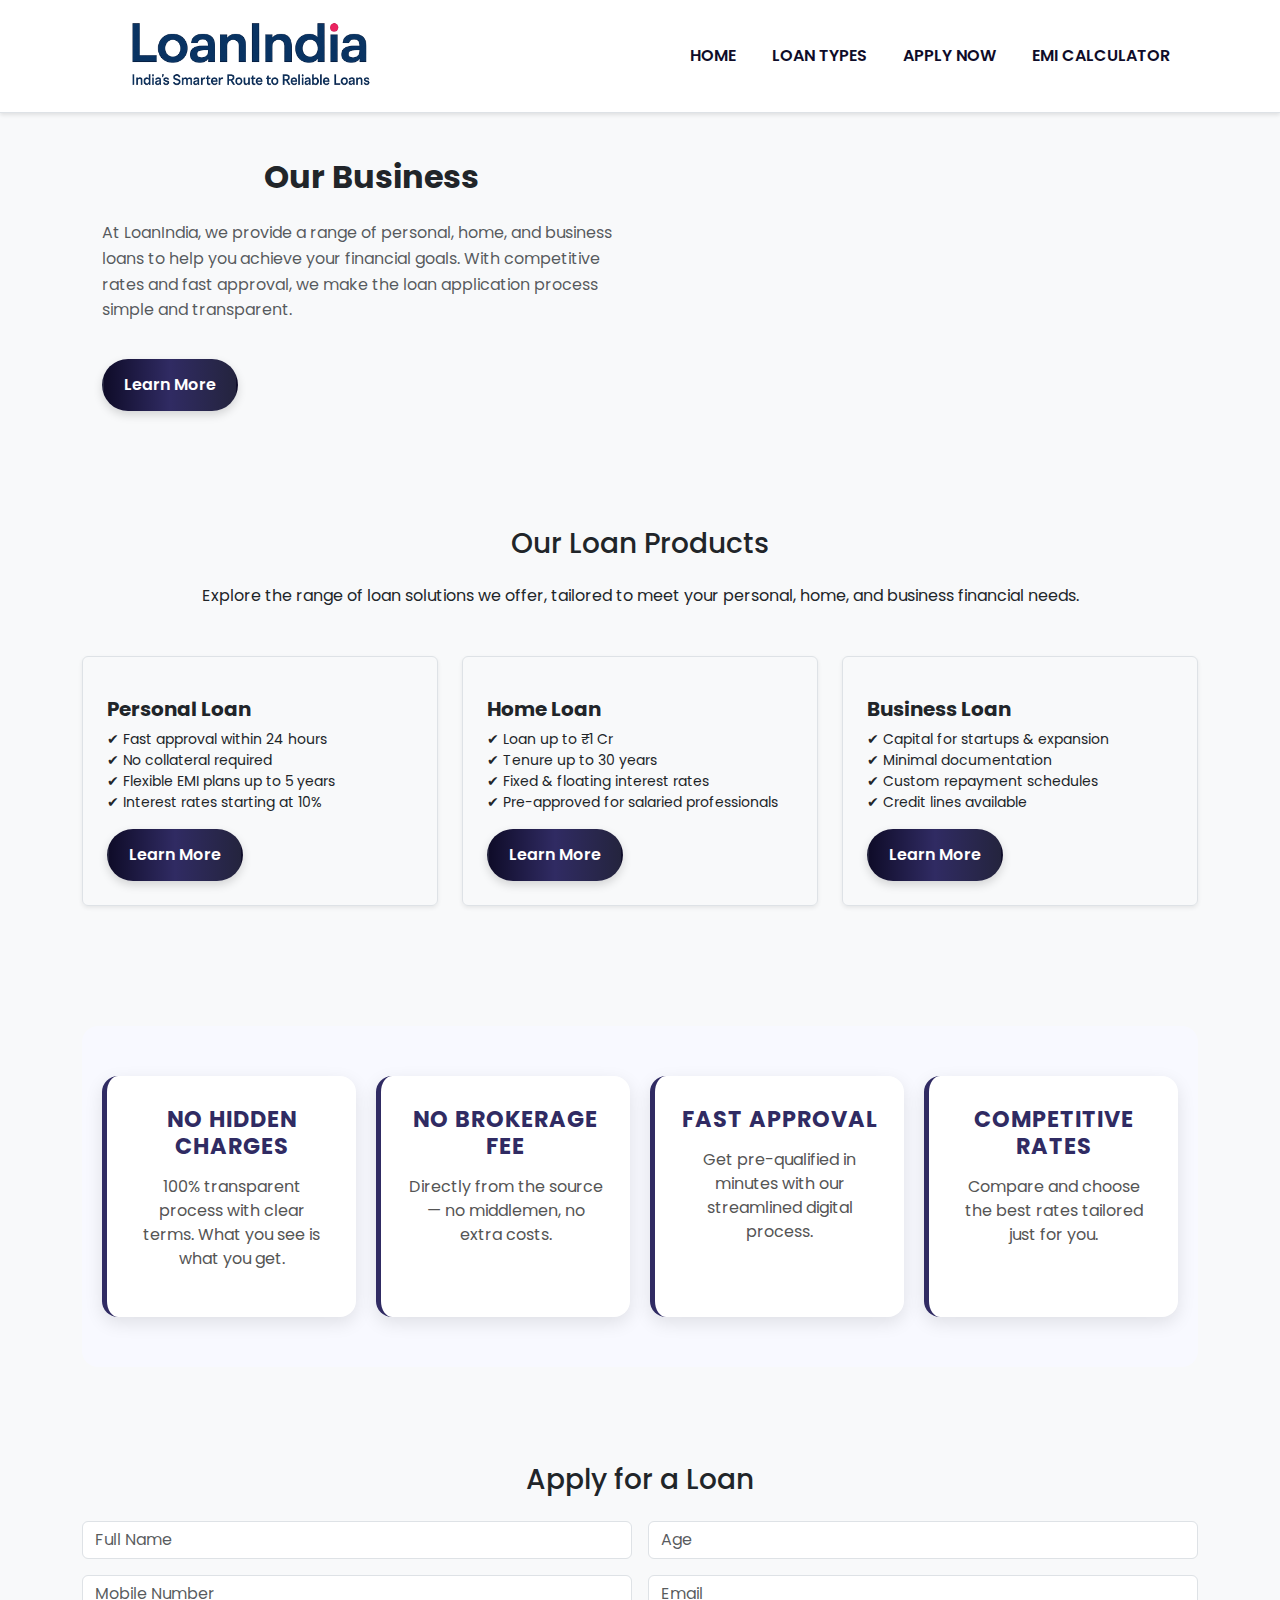
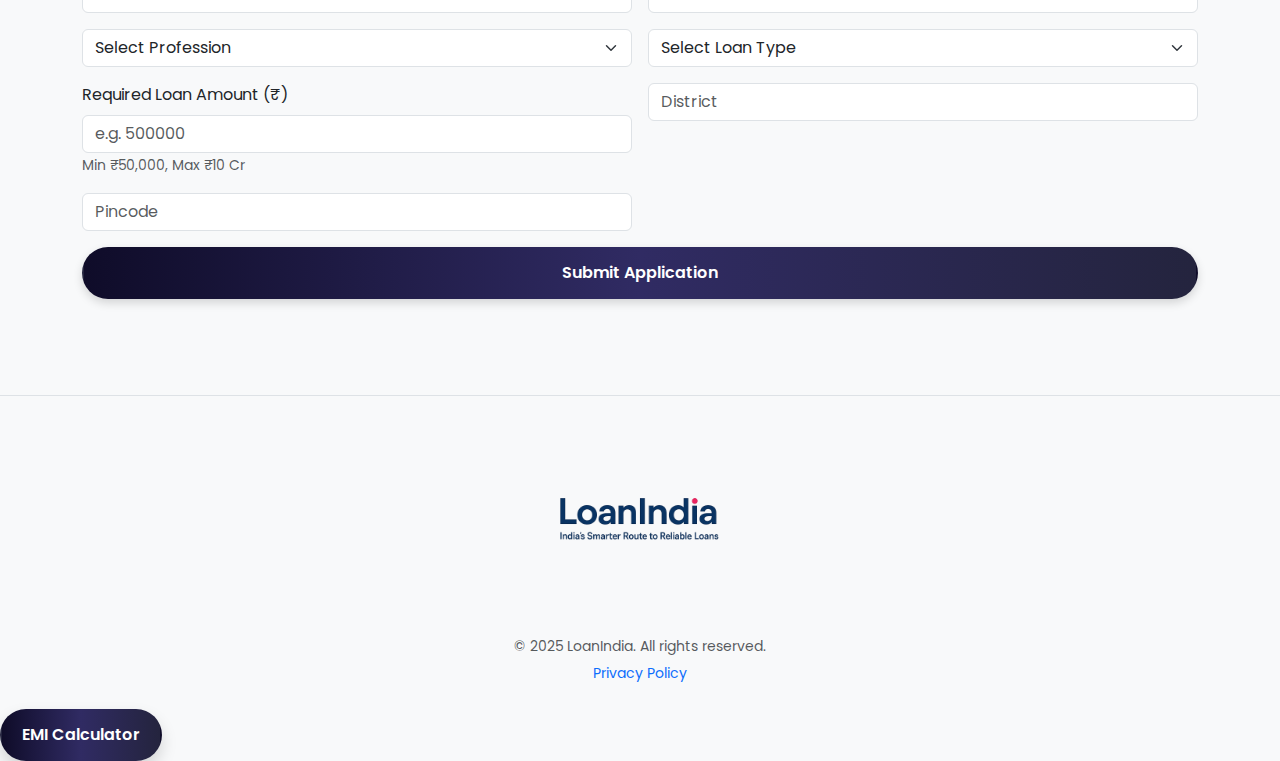
==== commit fbab9b14: "Update index.html" ====
--- a/index.html
+++ b/index.html
@@ -22,6 +22,10 @@
   <link href="https://fonts.googleapis.com/css2?family=Poppins:wght@400;600;700&display=swap" rel="stylesheet">
   
   <link href="https://fonts.googleapis.com/css2?family=Montserrat:wght@600&display=swap" rel="stylesheet">
+
+
+<!-- JS file path-->
+<script src="script.js"></script> 
 
 </head>
 <body>
@@ -323,13 +327,28 @@
     </div>
 </footer>
 
-  
+  <!-- Floating EMI Button -->
+<a href="#emi-calculator" 
+id="floating-emi-btn" 
+class="btn btn-primary shadow"
+data-bs-toggle="modal" 
+data-bs-target="#emi-modal">
+EMI Calculator
+</a>
+
 
   <!-- Bootstrap JS -->
   <script src="js/bootstrap.bundle.min.js"></script>
   <script src="script.js"></script> 
 
   <script src="https://unpkg.com/aos@2.3.4/dist/aos.js"></script>
+  <script>
+    window.addEventListener("load", function() {
+      if (window.location.hash === "#apply") {
+        history.replaceState(null, null, " ");
+      }
+    });
+  </script>
   <script>
     AOS.init();
   </script>
--- a/styles.css
+++ b/styles.css
@@ -3,52 +3,100 @@
     font-family: 'Poppins', 'Segoe UI', 'Helvetica Neue', sans-serif;
 }
 
-/* General Body Styling */
 body {
+    margin: 0;
+    padding-top: 90px; /* Height of header, adjust if needed */
     font-family: 'Poppins', sans-serif;
     background-color: #f8f9fa;
-    margin: 0;
-    padding: 0;
     overflow-x: hidden;
     box-sizing: border-box;
-    transition: all 0.3s ease;
-}
+  }
+  header {
+    position: fixed;
+    top: 0;
+    left: 0;
+    width: 100%;
+    z-index: 1000;
+    background-color: #fff;
+    box-shadow: 0 2px 4px rgba(0, 0, 0, 0.1);
+  }
+  
 
 /* Features Section */
 .features-section {
     display: grid;
     grid-template-columns: repeat(auto-fit, minmax(240px, 1fr));
     gap: 20px;
-    padding: 40px 20px;
+    padding: 50px 20px;
     background: #f8f9ff;
-}
-
+    border-radius: 16px;
+}
+
+/* Feature Tile Styling */
 .feature-tile {
     background: #fff;
-    padding: 25px 20px;
+    padding: 30px 25px;
     border-radius: 16px;
-    box-shadow: 0 6px 18px rgba(0, 0, 0, 0.05);
+    box-shadow: 0 6px 18px rgba(0, 0, 0, 0.1);
     text-align: center;
     border-left: 5px solid #302b63;
-    transition: all 0.3s ease-in-out;
-}
-
+    position: relative;
+    transition: all 0.4s ease-in-out;
+    z-index: 1;
+}
+
+/* Hover Effect on Feature Tile */
 .feature-tile:hover {
-    transform: translateY(-5px);
-    box-shadow: 0 12px 24px rgba(0, 0, 0, 0.08);
-}
-
+    transform: translateY(-8px);
+    box-shadow: 0 12px 24px rgba(0, 0, 0, 0.15);
+    border-left-color: #5e4b8b; /* Subtle color change on hover */
+}
+
+/* Title Styling */
 .feature-tile h3 {
     color: #302b63;
     font-weight: 700;
-    margin-bottom: 10px;
-    font-size: 1.2rem;
-}
-
+    margin-bottom: 15px;
+    font-size: 1.4rem;
+    text-transform: uppercase;
+    letter-spacing: 1px; /* Adds some space between letters */
+    transition: color 0.3s ease-in-out;
+}
+
+/* Paragraph Styling */
 .feature-tile p {
     color: #555;
-    font-size: 0.95rem;
-}
+    font-size: 1rem;
+    line-height: 1.5;
+    transition: color 0.3s ease-in-out;
+}
+
+/* On Hover, Title and Paragraph Change Color */
+.feature-tile:hover h3,
+.feature-tile:hover p {
+    color: #5e4b8b; /* Change text color on hover */
+}
+
+/* Responsive Design for Smaller Screens */
+@media (max-width: 768px) {
+    .features-section {
+        padding: 30px 15px;
+    }
+
+    .feature-tile {
+        padding: 20px 15px;
+    }
+
+    .feature-tile h3 {
+        font-size: 1.2rem;
+    }
+
+    .feature-tile p {
+        font-size: 0.9rem;
+    }
+}
+
+
 /* Buttons with Linear Gradient */
 .btn, .btn-gradient {
     position: relative;
@@ -74,18 +122,45 @@
     box-shadow: 0 2px 4px rgba(0, 0, 0, 0.2);
 }
 
-/* Navbar container */
+
+/* Buttons with Linear Gradient */
+.btn, .btn-gradient {
+    position: relative;
+    display: inline-block;
+    padding: 12px 20px;
+    font-size: 1rem;
+    font-weight: 600;
+    border: 2px solid transparent;
+    border-radius: 30px;
+    background: linear-gradient(90deg, #0f0c29 0%, #302b63 50%, #24243e 100%);
+    color: #fff;
+    transition: all 0.3s ease;
+    box-shadow: 0 4px 10px rgba(0, 0, 0, 0.15);
+}
+
+.btn:hover, .btn-gradient:hover {
+    transform: translateY(-4px) scale(1.05);
+    box-shadow: 0 8px 16px rgba(0, 0, 0, 0.25);
+}
+
+.btn:active, .btn-gradient:active {
+    transform: translateY(2px) scale(1);
+    box-shadow: 0 2px 4px rgba(0, 0, 0, 0.2);
+}
+
 .navbar {
     display: flex;
     justify-content: space-between;
     align-items: center;
-    padding: 0 20px; /* Horizontal padding */
-    height: 80px; /* Navbar height */
-    background-color: #fff; /* White background */
-    box-shadow: 0 2px 4px rgba(0, 0, 0, 0.1); /* Subtle shadow */
-    position: sticky;
+    padding: 0 20px;
+    height: 80px;
+    background-color: #fff;
+    box-shadow: 0 2px 4px rgba(0, 0, 0, 0.1);
+    position: fixed;        /* 💡 THIS makes it stick */
     top: 0;
-    z-index: 1000; /* Keep navbar above other content */
+    left: 0;
+    width: 100%;            /* Full width */
+    z-index: 1000;          /* Stay above other content */
     transition: background-color 0.3s ease;
 }
 
@@ -309,15 +384,92 @@
     box-shadow: 0 12px 24px rgba(0, 0, 0, 0.2);
 }
 
-/* Carousel Image Effects */
-#loanCarousel img {
-    transition: transform 0.4s ease, filter 0.3s ease;
-}
-
-#loanCarousel img:hover {
-    transform: scale(1.1) rotate(3deg);
-    filter: brightness(110%);
-}
+
+/*Slideshow*/
+
+/* Layout for splitting the content */
+.split-layout {
+    display: flex;
+    align-items: center;
+    justify-content: space-between;
+  }
+  
+  .business-intro {
+    flex: 1; /* Left side */
+    padding: 20px;
+  }
+  
+  .slideshow {
+    flex: 1; /* Right side */
+    position: relative;
+  }
+  
+  /* Slideshow Styling */
+  .slide-container {
+    position: relative;
+    width: 100%;
+    height: 100%;
+    overflow: hidden;
+  }
+  
+  .mySlides {
+    display: none;
+    width: 100%;
+    height: auto;
+    animation: slideIn 1s ease-out forwards;
+  }
+  
+  .mySlides img {
+    width: 100%;
+    height: auto;
+    object-fit: cover;
+    border-radius: 20px; /* Curved edges */
+  }
+  
+  /* Slide-in from left to right */
+  @keyframes slideIn {
+    from {
+      transform: translateX(-100%);
+      opacity: 0;
+    }
+    to {
+      transform: translateX(0);
+      opacity: 1;
+    }
+  }
+  
+  /* Business Intro Text */
+  .business-intro h3 {
+    font-size: 2rem;
+    font-weight: bold;
+  }
+  
+  .business-intro p {
+    font-size: 1rem;
+    line-height: 1.6;
+  }
+  
+  .business-intro a {
+    margin-top: 20px;
+    display: inline-block;
+  }
+  /* Slide-in animation */
+@keyframes slideIn {
+    from {
+      transform: translateX(-100%);
+      opacity: 0;
+    }
+    to {
+      transform: translateX(0);
+      opacity: 1;
+    }
+  }
+  
+  .slide-in {
+    animation: slideIn 1s ease-out forwards;
+  }
+  
+
 
 /* Footer Styling */
 .footer {
@@ -385,3 +537,68 @@
         padding: 20px;
     }
 }
+
+
+.image-collage {
+    display: grid;
+    grid-template-columns: repeat(6, 1fr); /* Show 6 images */
+    gap: 20px;
+    margin-top: 30px;
+  }
+  
+  .collage-item {
+    position: relative;
+    overflow: hidden;
+    border-radius: 16px;
+    box-shadow: 0 8px 18px rgba(0, 0, 0, 0.08);
+    transition: transform 0.3s ease;
+  }
+  
+  .collage-item img {
+    width: 100%;
+    height: 100%;
+    object-fit: cover;
+    transition: transform 0.4s ease;
+  }
+  
+  .collage-item:hover img {
+    transform: scale(1.05);
+  }
+  
+  .overlay-text {
+    position: absolute;
+    bottom: 0;
+    width: 100%;
+    background: linear-gradient(180deg, transparent 0%, rgba(15, 12, 41, 0.85) 100%);
+    color: #fff;
+    font-size: 1.1rem;
+    font-weight: 600;
+    padding: 15px;
+    text-align: center;
+    opacity: 0;
+    transition: opacity 0.4s ease;
+  }
+  
+  .collage-item:hover .overlay-text {
+    opacity: 1;
+  }
+  
+  /* Adjusting for responsiveness on smaller screens */
+  @media (max-width: 1200px) {
+    .image-collage {
+      grid-template-columns: repeat(3, 1fr); /* Show 3 images on medium-sized screens */
+    }
+  }
+  
+  @media (max-width: 768px) {
+    .image-collage {
+      grid-template-columns: repeat(2, 1fr); /* Show 2 images on smaller screens */
+    }
+  }
+  
+  @media (max-width: 576px) {
+    .image-collage {
+      grid-template-columns: 1fr; /* Show 1 image on extra small screens */
+    }
+  }
+  
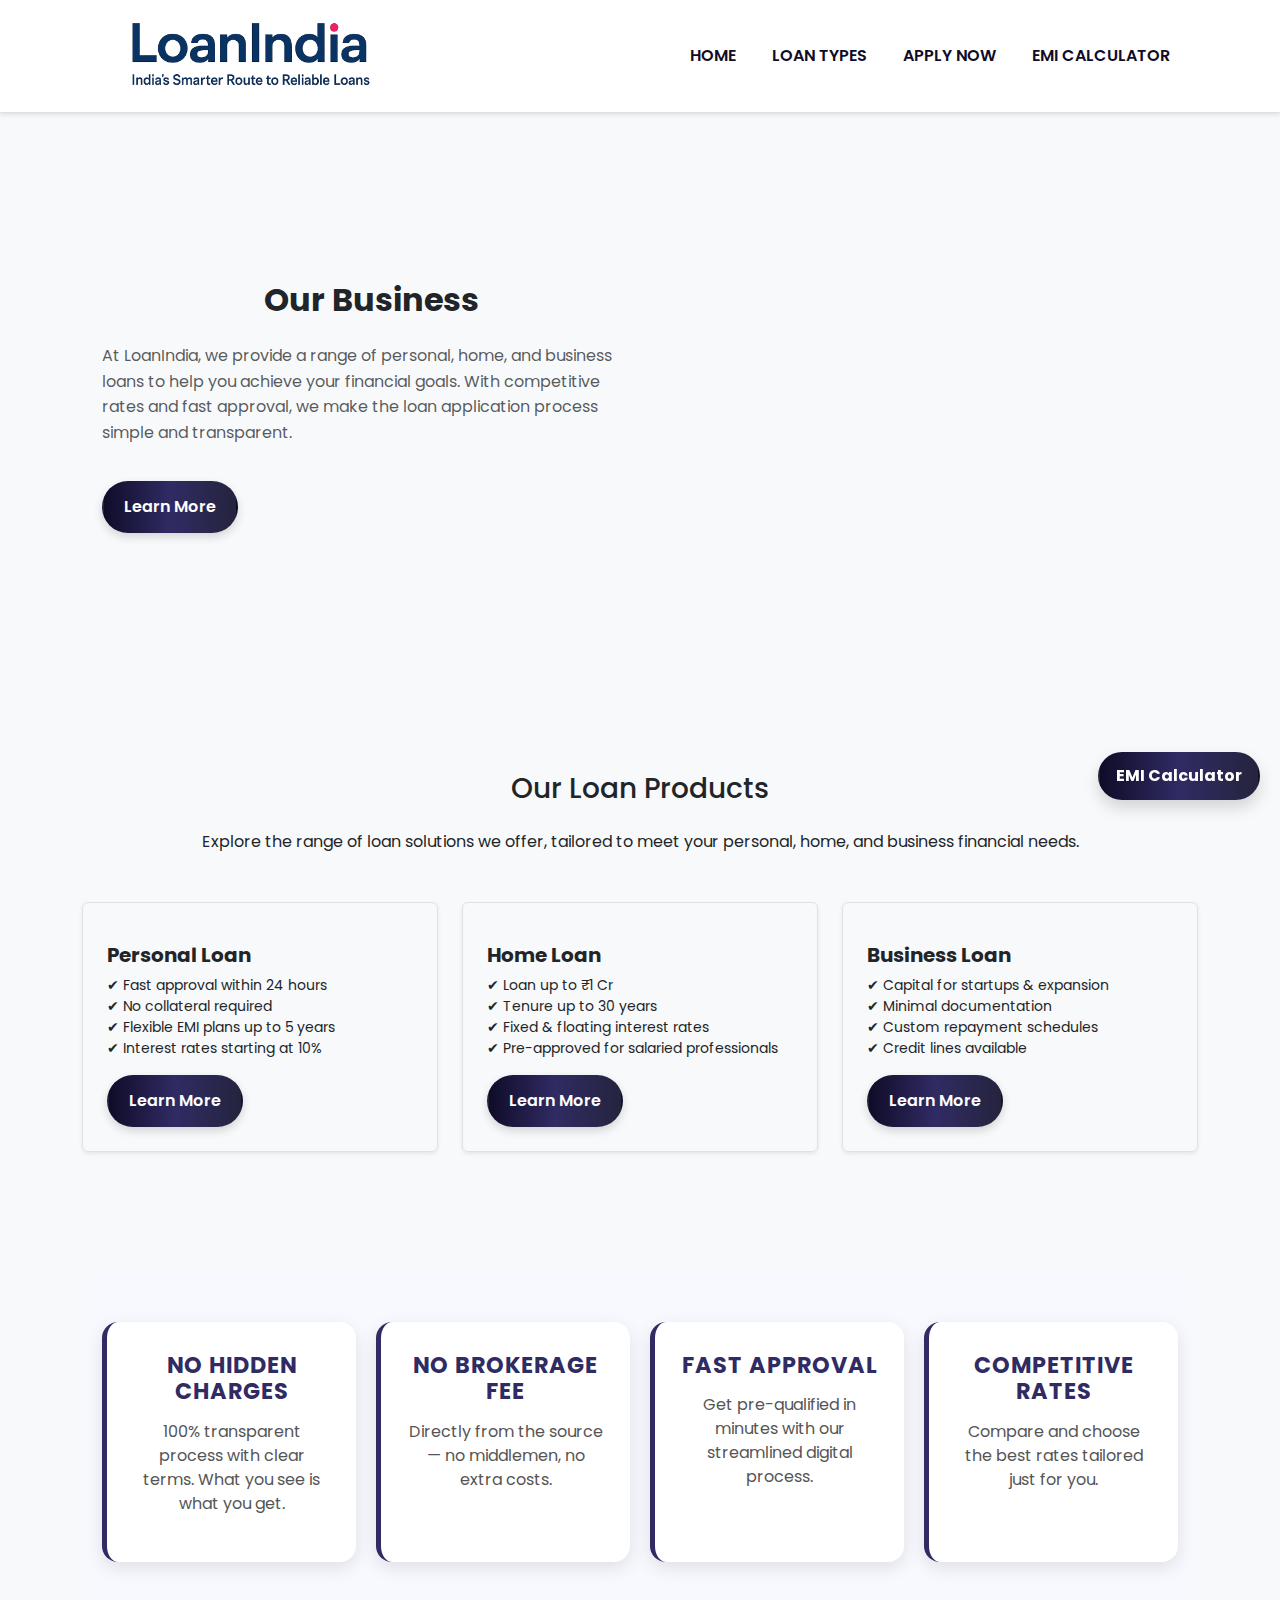
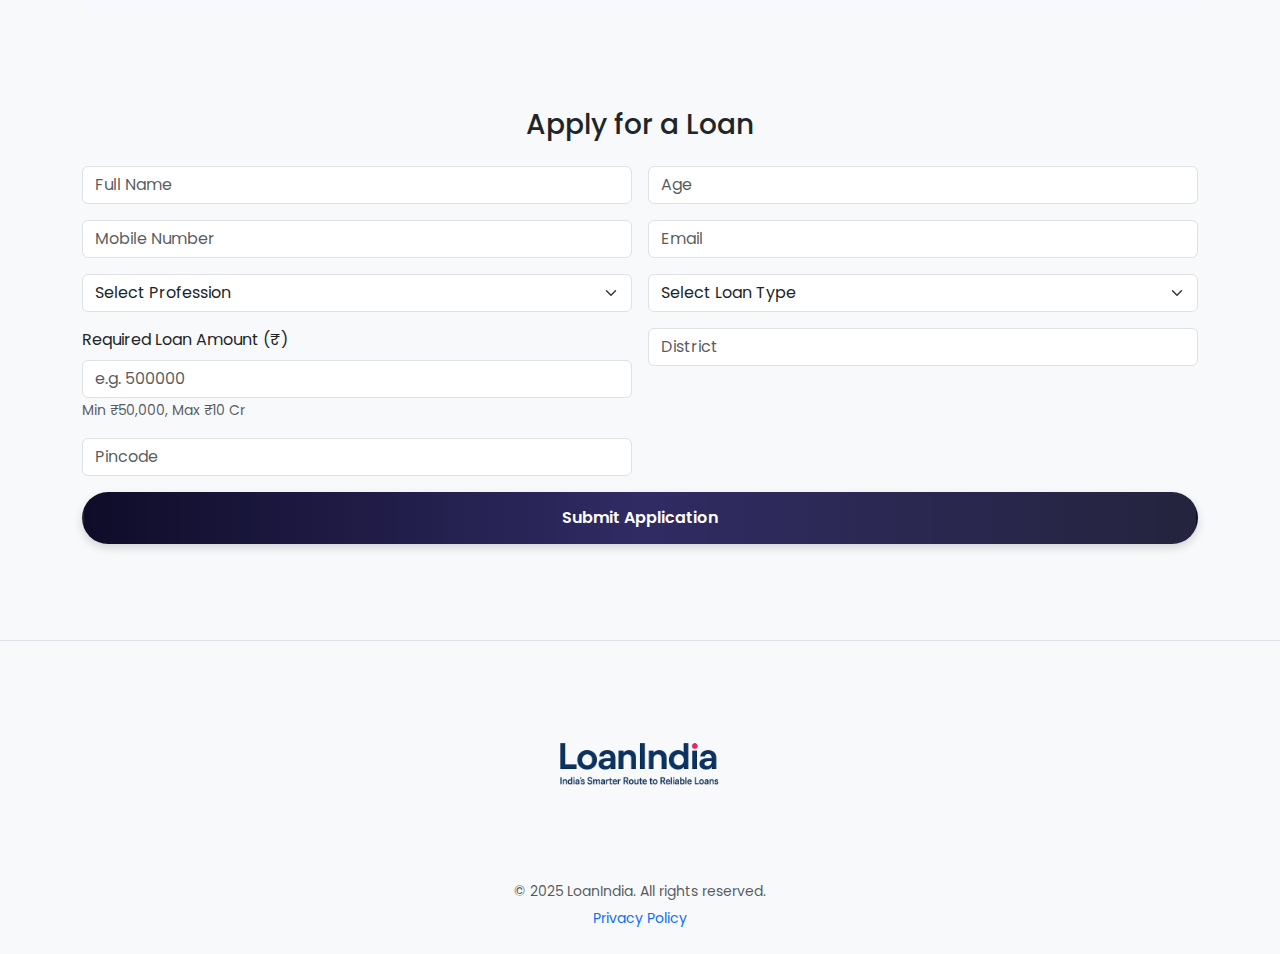
==== commit a22ffea1: "Update index.html" ====
--- a/index.html
+++ b/index.html
@@ -23,9 +23,6 @@
   
   <link href="https://fonts.googleapis.com/css2?family=Montserrat:wght@600&display=swap" rel="stylesheet">
 
-
-<!-- JS file path-->
-<script src="script.js"></script> 
 
 </head>
 <body>
--- a/styles.css
+++ b/styles.css
@@ -11,6 +11,7 @@
     overflow-x: hidden;
     box-sizing: border-box;
   }
+
   header {
     position: fixed;
     top: 0;
@@ -21,7 +22,25 @@
     box-shadow: 0 2px 4px rgba(0, 0, 0, 0.1);
   }
   
-
+  #floating-emi-btn {
+    position: fixed;
+    right: 20px;
+    bottom: 100px;
+    z-index: 1050;
+    padding: 10px 16px;
+    border-radius: 30px;
+    font-weight: bold;
+    font-size: 16px;
+  }
+  
+  @media (max-width: 768px) {
+    #floating-emi-btn {
+      right: 10px;
+      bottom: 80px;
+      font-size: 14px;
+    }
+  }
+  
 /* Features Section */
 .features-section {
     display: grid;
